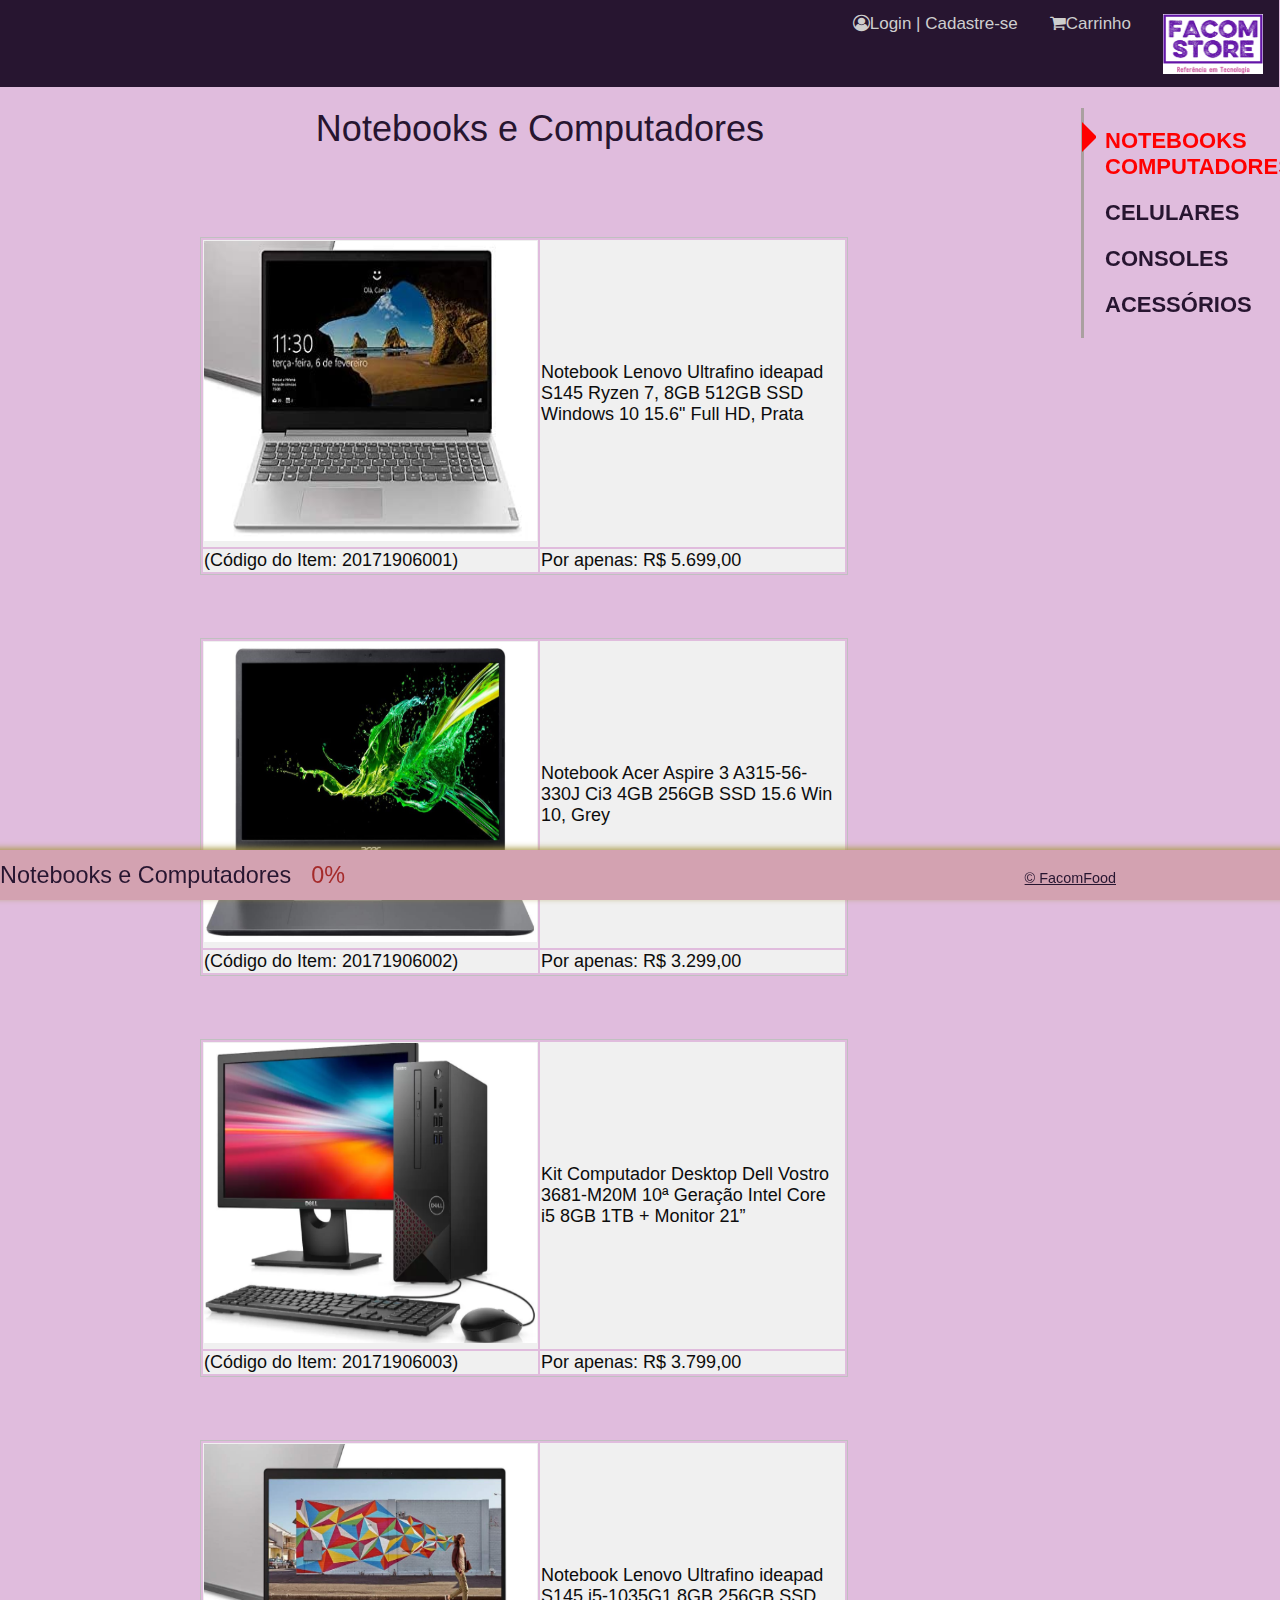
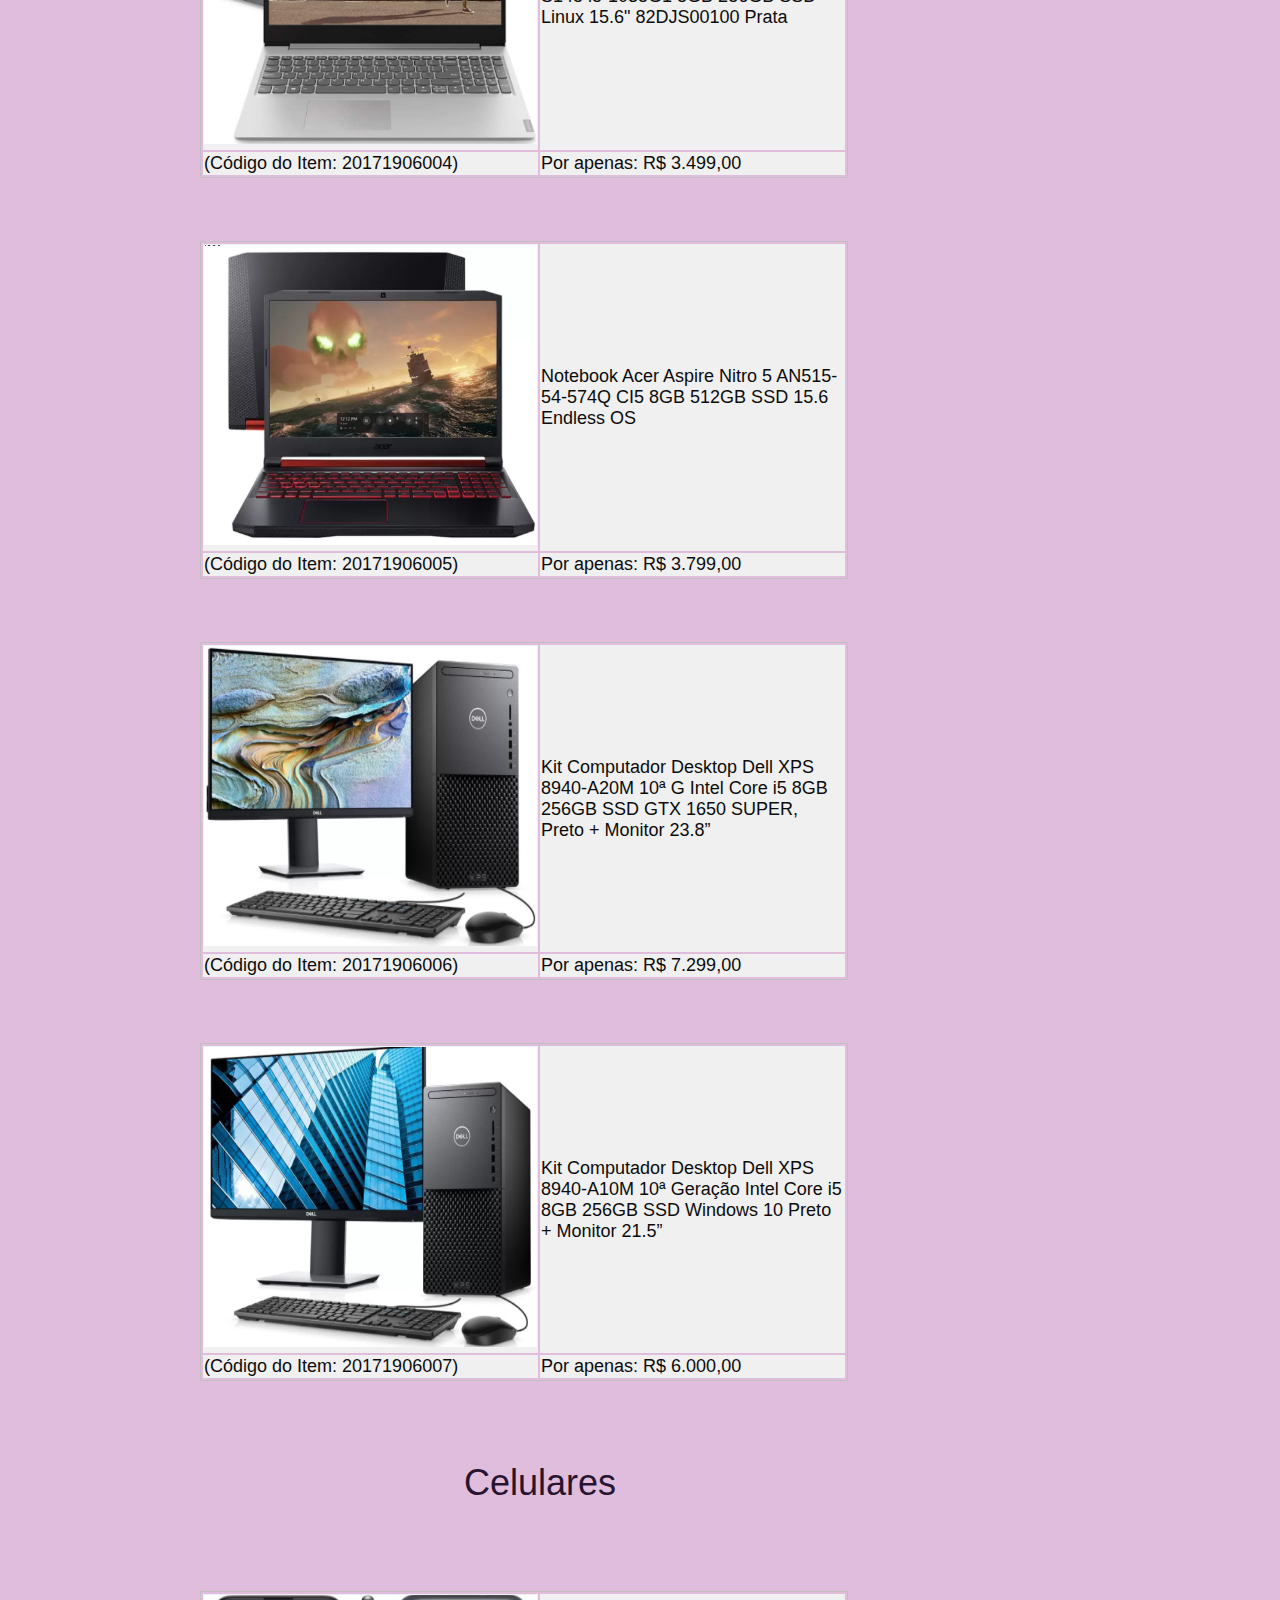
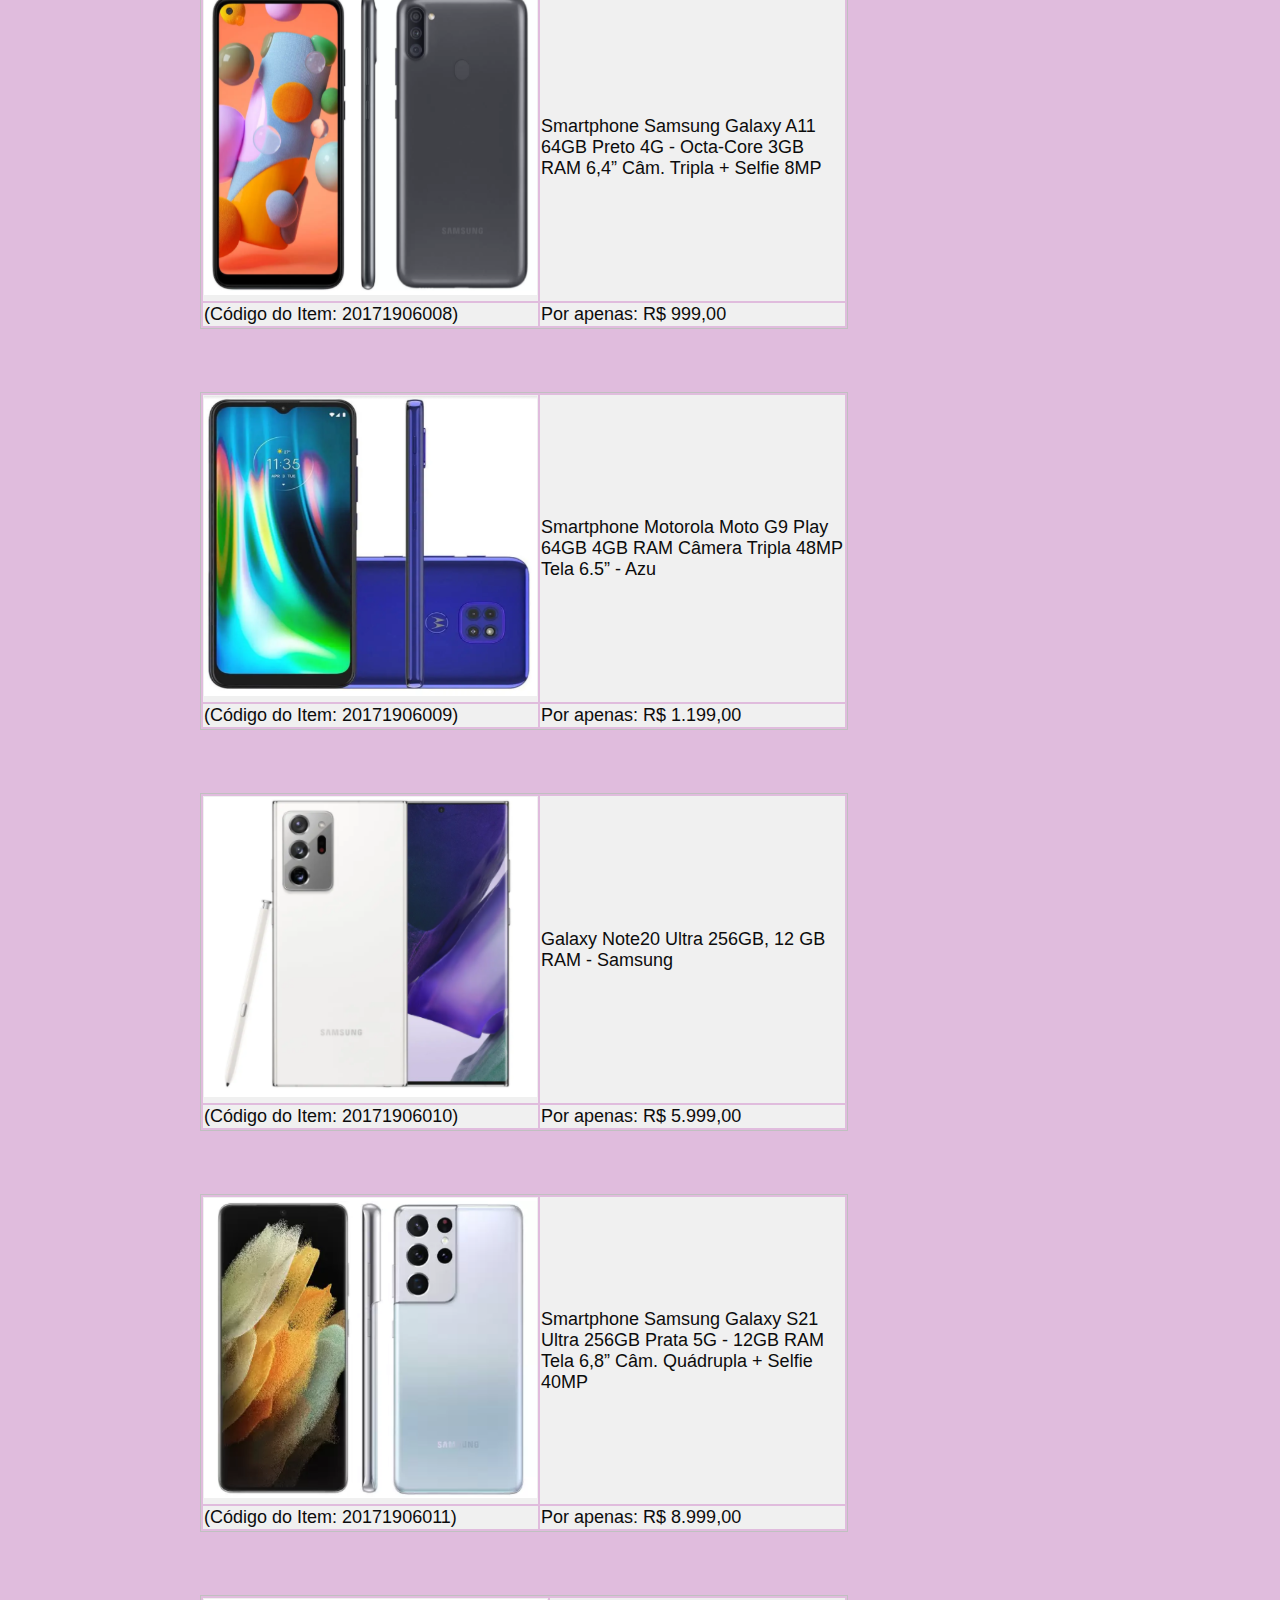
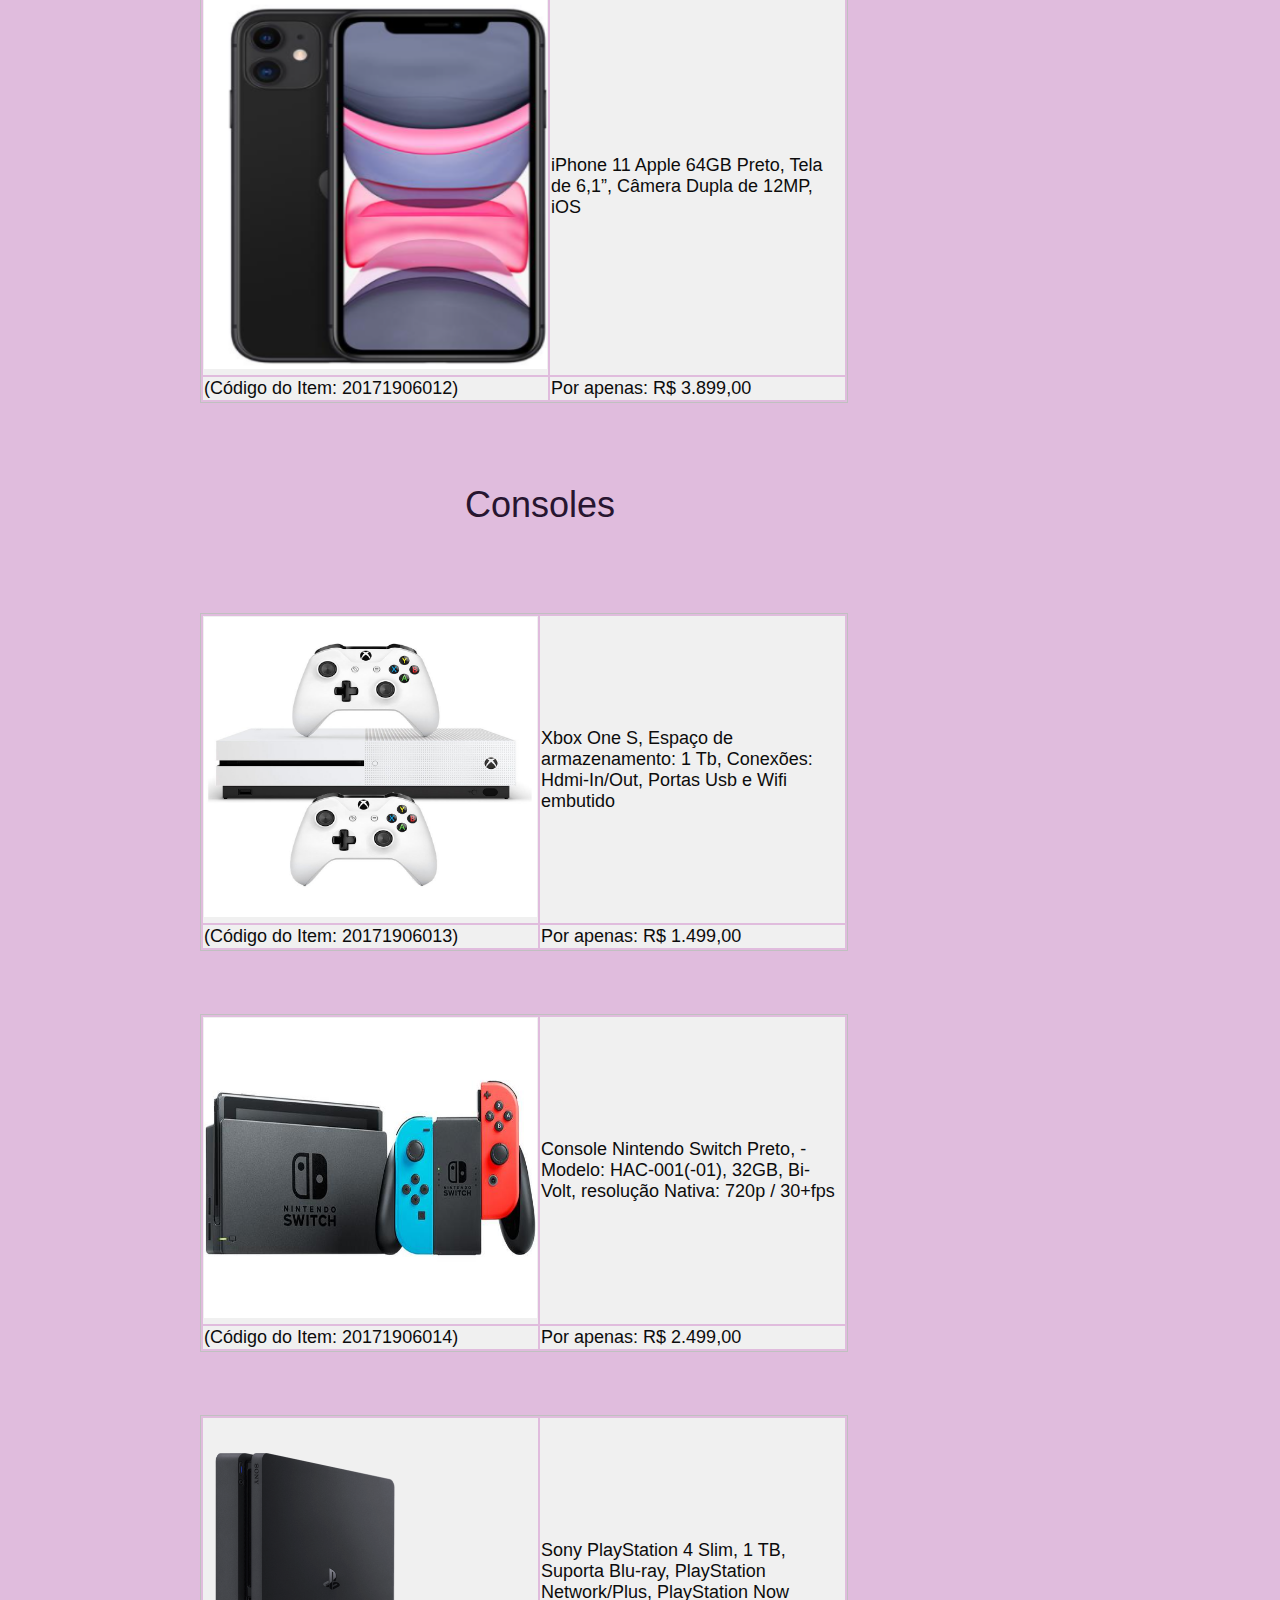
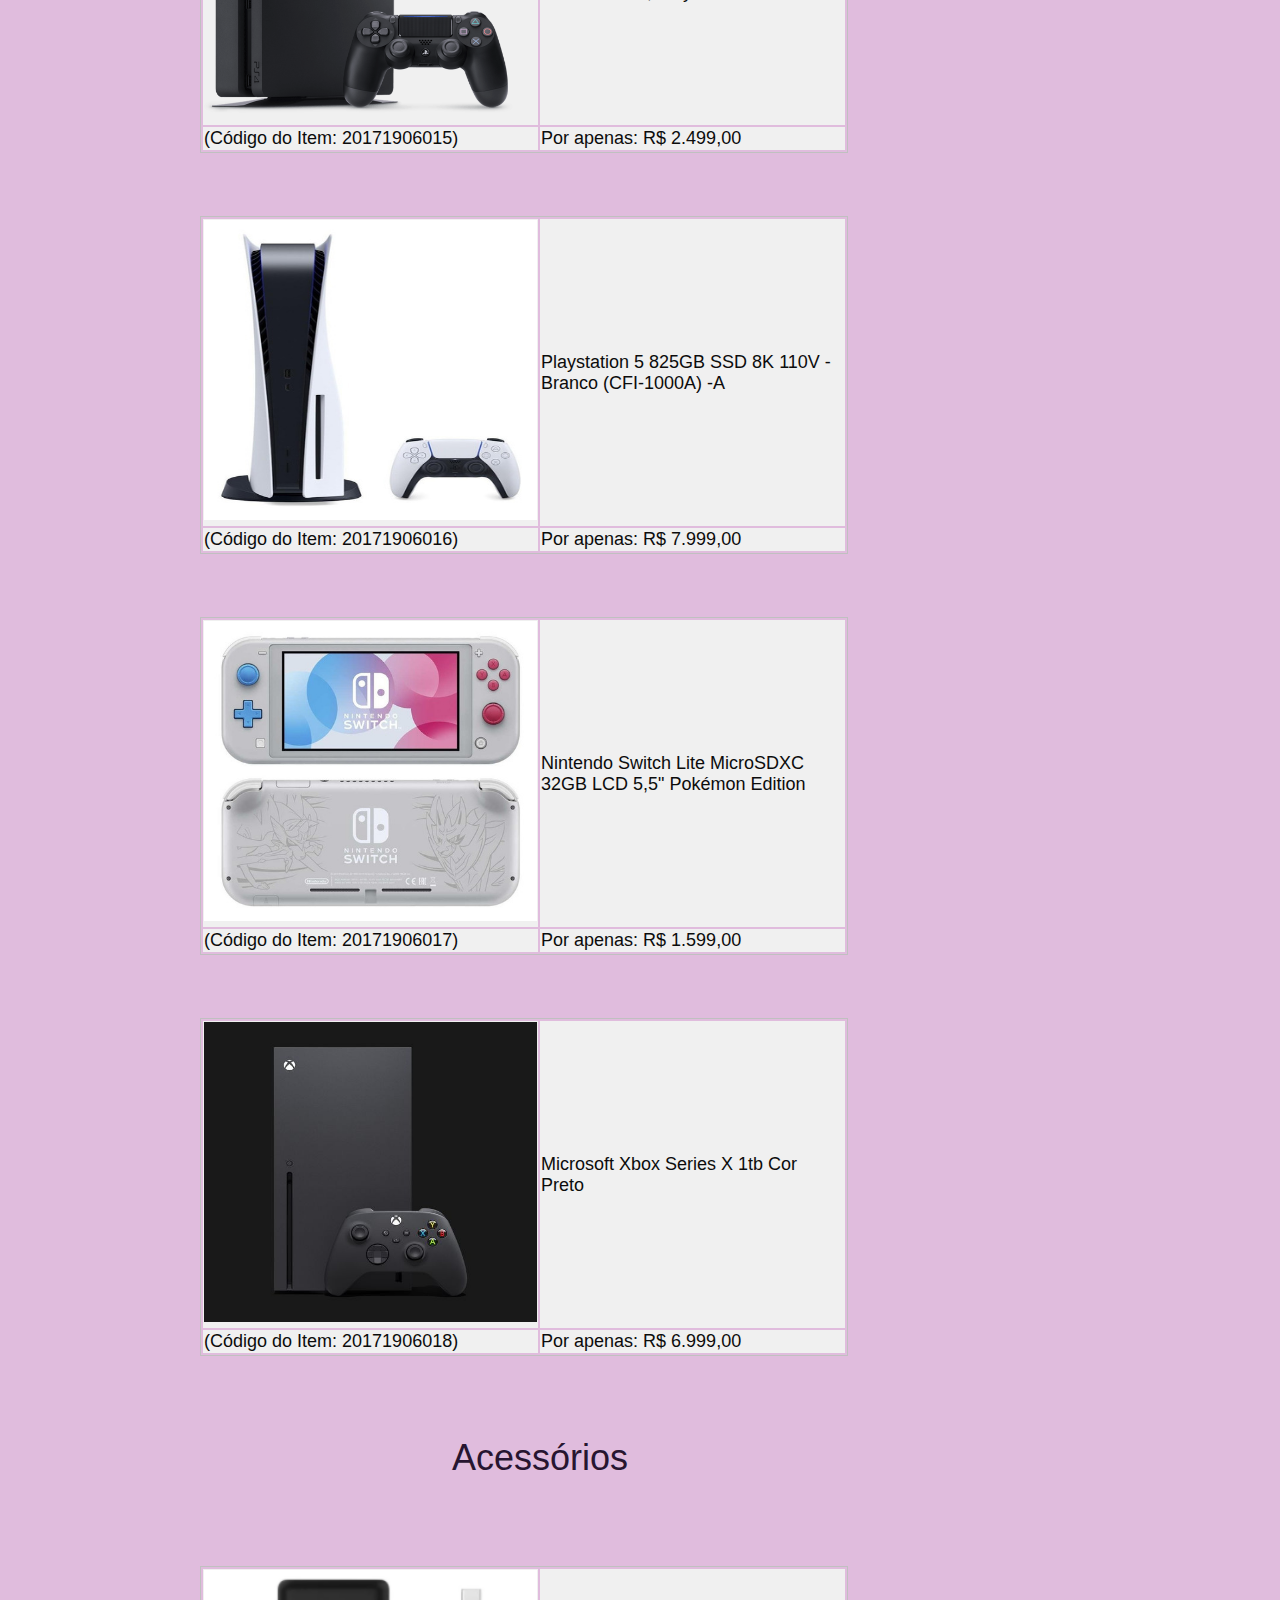
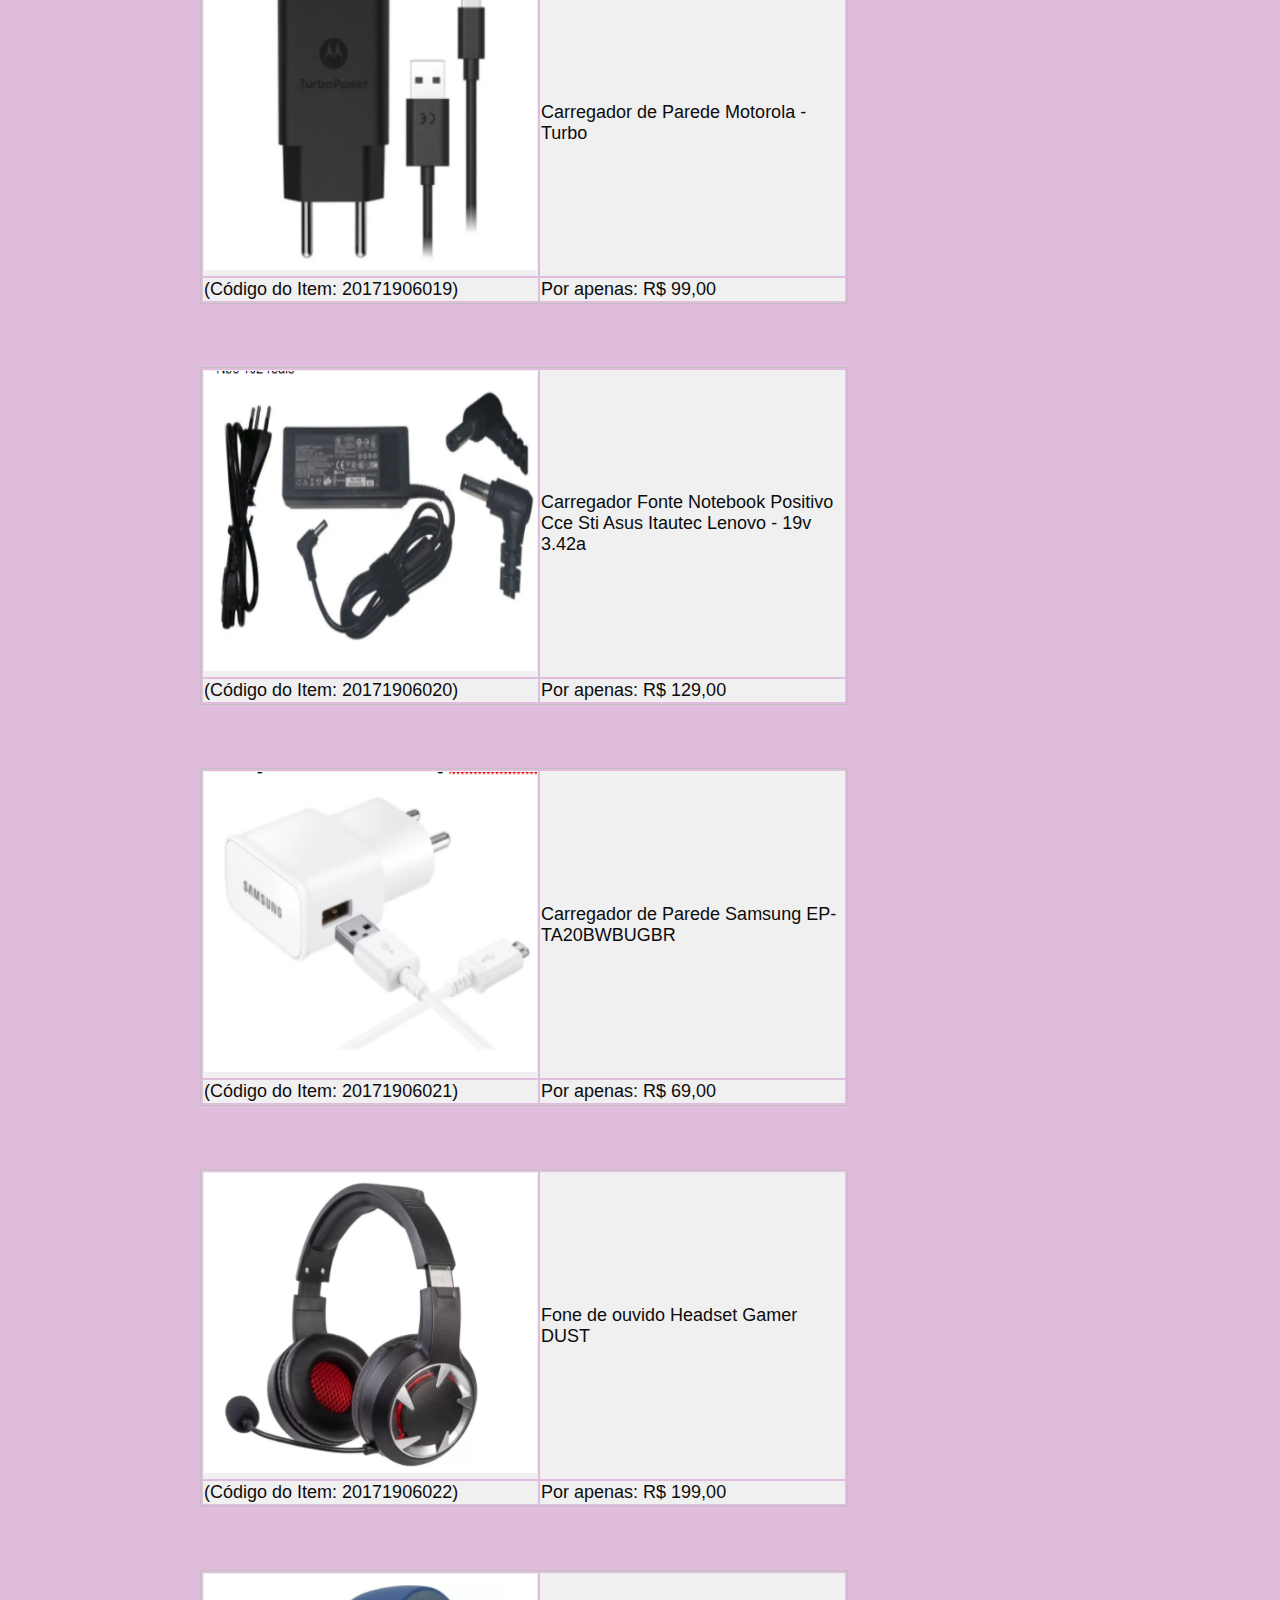
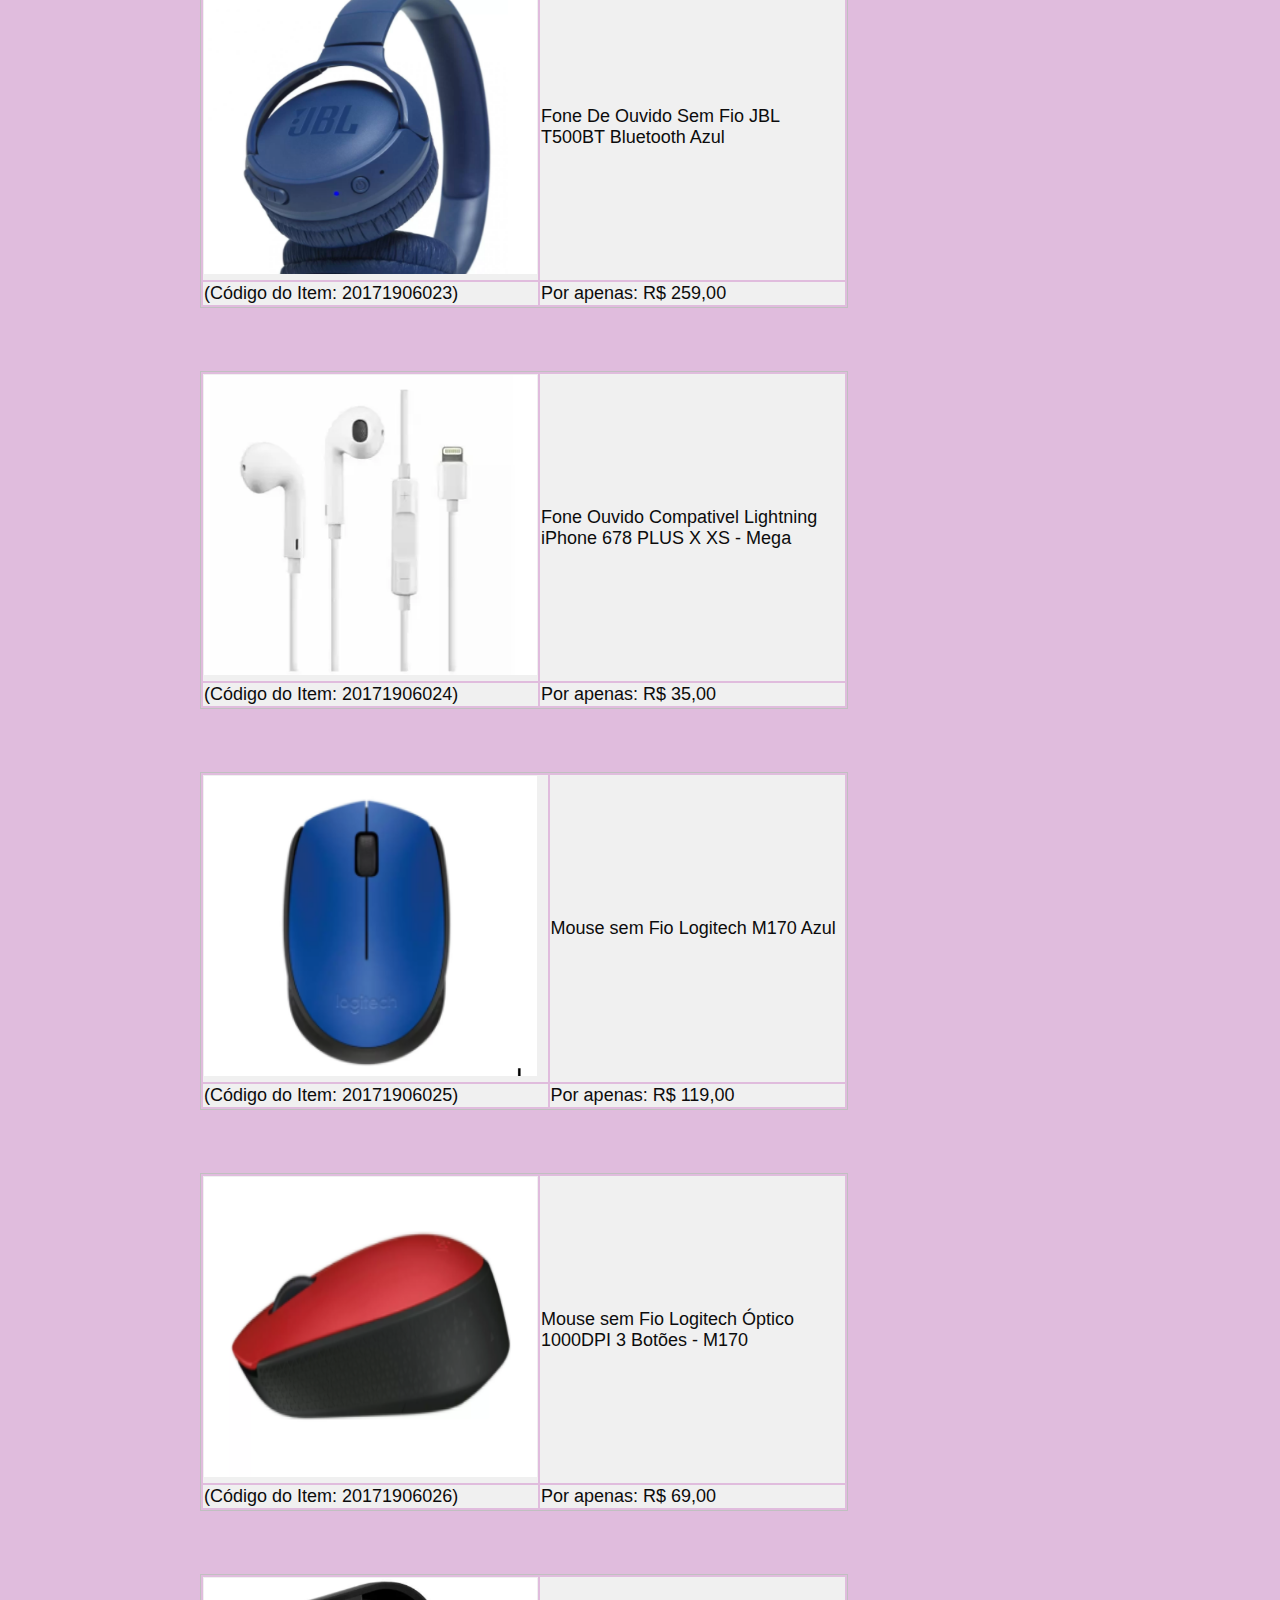
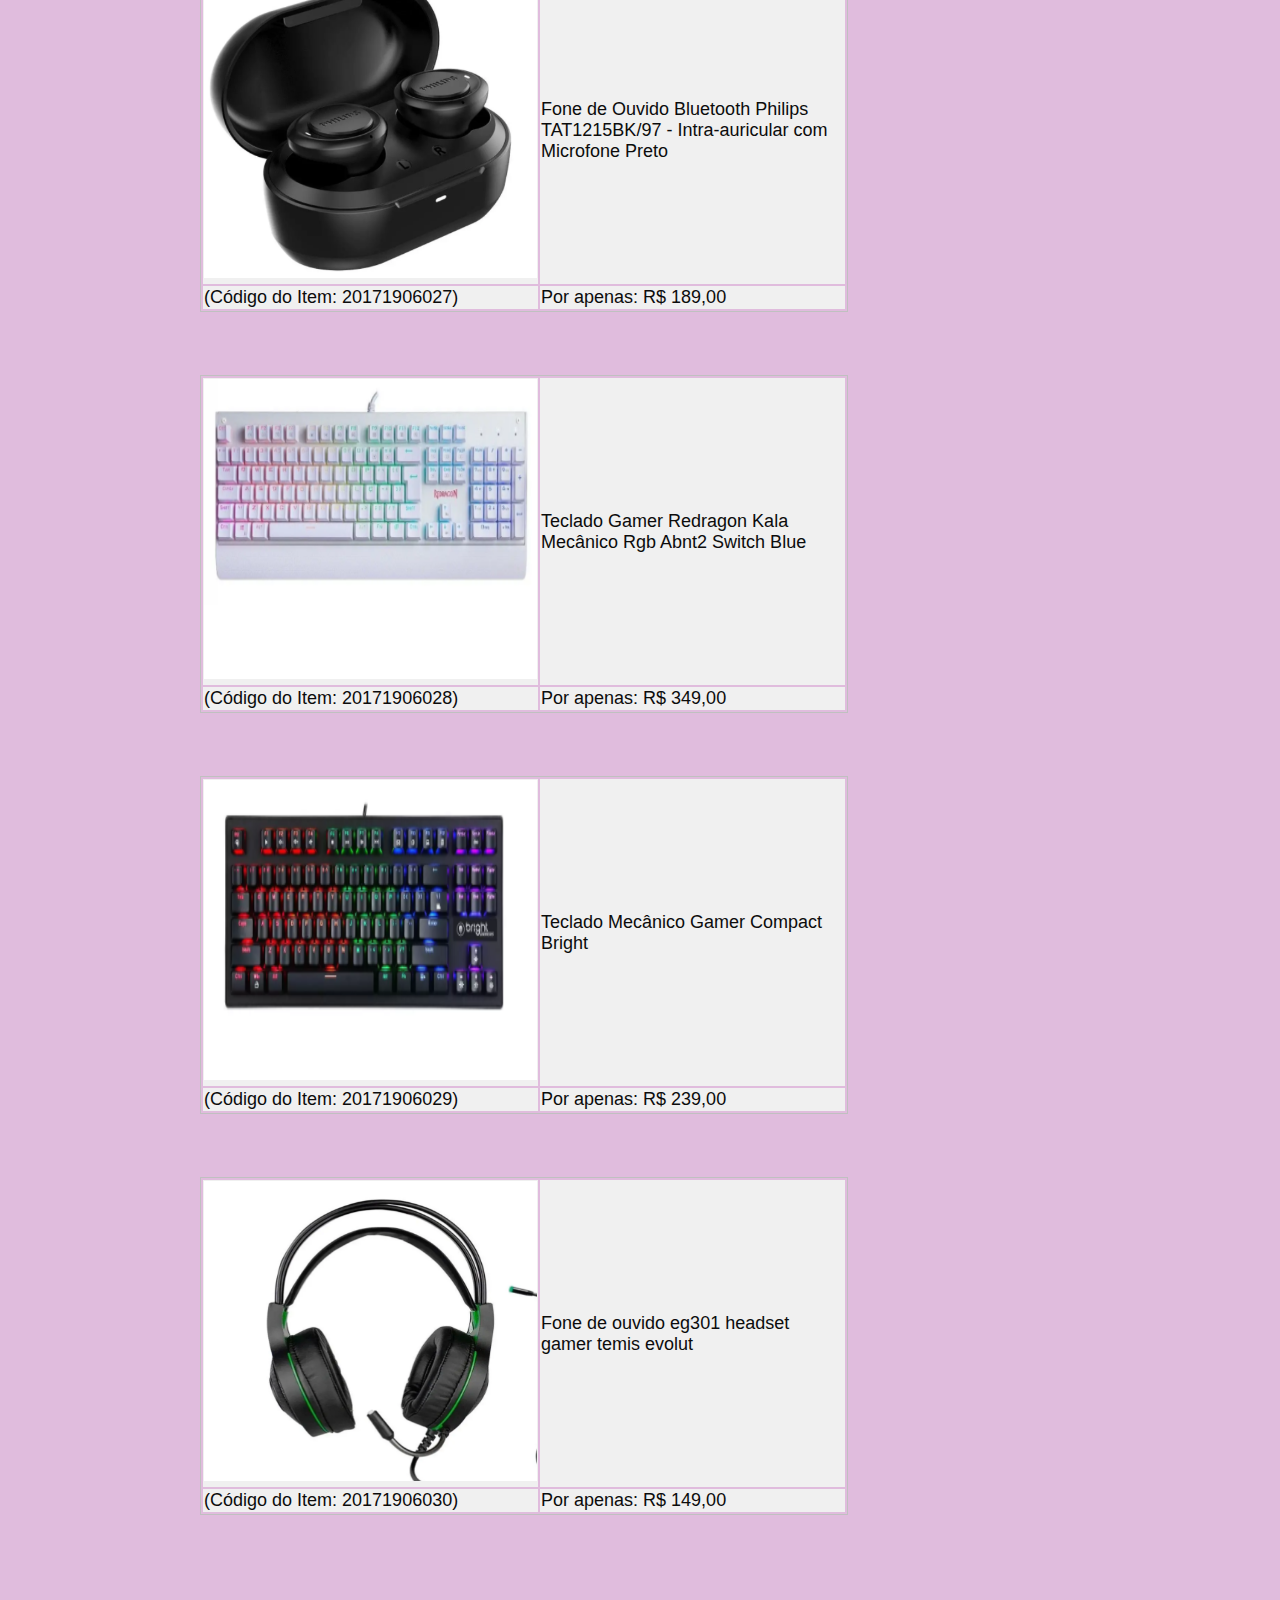
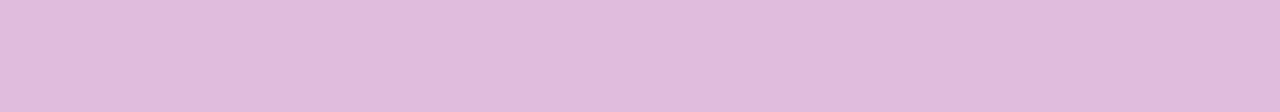
==== Eletronicos.html @ 2e21fc34 "Segundo envio v1" ====
<!DOCTYPE html>
<html>
    <head>
        <meta charset="UTF-8">
        <meta name="viewport" content="width=device-width, initial-scale=1.0">
        <meta name="description"
            content="'Scroll progress' it's a tiny freeware library on TypeScript to sinhronize page scrolling and navigation meny-bar">
        <meta name="keywords"
            content="Scroll progress, scroll, javascript, typescript, library, scrolling, livedemo, html5, web">

    
    <link href="../../Home/Inicial/index.css" rel="stylesheet" type="text/css" />
    <link rel="stylesheet" href="https://cdnjs.cloudflare.com/ajax/libs/font-awesome/4.7.0/css/font-awesome.min.css">

        <link rel="stylesheet" href="CSS/produtos.css">
        <link rel="stylesheet" href="CSS/PadrãoCSS.css">
        <title>Eletrônicos</title>
    </head>
    <body>

        <div class="topnav" id="myTopnav">
            <a href="Index.html"><img src="Icones/logo.png" alt="Facom Store logo"></a>
            <a href="#carrinho"><i class="fa fa-shopping-cart"></i>Carrinho</a>
            <a href="#login"><i class="fa fa-user-circle-o"></i> Login | Cadastre-se</a>
            <a href="javascript:void(0);" class="icon" onclick="myFunction()">
                <i class="fa fa-bars"></i>
            </a>
        </div>


        <nav class="home">
            <div id="cursor"> </div>
            <menu>
                <a href="#link1">Notebooks Computadores</a>
                <a href="#link2">Celulares</a>
                <a href="#link3">Consoles</a>
                <a href="#link4">Acessórios</a>
            </menu>
        </nav>
        <content>
           
                <h1 id="link1"><b>Notebooks e Computadores</b></h1>
                <br><br><br>
                <table>
                    <tr>
                        <td><img src="Produtos/Eletronicos/Acer Prata.png" alt="logo" width=333 height=300></td>
                        <td>Notebook Lenovo Ultrafino ideapad S145 Ryzen 7, 8GB 512GB SSD Windows 10 15.6" Full HD, Prata</td>
                    </tr>
                    <tr>
                        <td>(Código do Item: 20171906001) </td>
                        <td>Por apenas: <b>R$ 5.699,00</b></td>
                    </tr>
                </table>
                <br><br><br>
                <table>
                    <tr>
                        <td><img src="Produtos/Eletronicos/Acer3.png" alt="logo" width=333 height=300></td>
                        <td>Notebook Acer Aspire 3 A315-56-330J Ci3 4GB 256GB SSD 15.6 Win 10, Grey</td>
                    </tr>
                    <tr>
                        <td>(Código do Item: 20171906002) </td>
                        <td>Por apenas: <b>R$ 3.299,00</b></td>
                    </tr>
                </table>
                <br><br><br>
                <table>
                    <tr>
                        <td><img src="Produtos/Eletronicos/Dell Vostro.png" alt="logo" width=333 height=300></td>
                        <td>Kit Computador Desktop Dell Vostro 3681-M20M 10ª Geração Intel Core i5 8GB 1TB + Monitor 21”</td>
                    </tr>
                    <tr>
                        <td>(Código do Item: 20171906003) </td>
                        <td>Por apenas: <b>R$ 3.799,00</b></td>
                    </tr>
                </table>

                <br><br><br>
                <table>
                    <tr>
                        <td>  <img src="Produtos/Eletronicos/Lenovo s145.png" alt="logo" width=333 height=300></td>
                        <td>Notebook Lenovo Ultrafino ideapad S145 i5-1035G1 8GB 256GB SSD Linux 15.6" 82DJS00100 Prata </td>
                    </tr>
                    <tr>
                        <td>(Código do Item: 20171906004) </td>
                        <td>Por apenas: <b>R$ 3.499,00</b></td>
                    </tr>
                </table>

                <br><br><br>
                <table>
                <tr>
                    <td><img src="Produtos/Eletronicos/Notebook Acer Aspire.png" alt="logo" width=333 height=300></td>
                    <td>Notebook Acer Aspire Nitro 5 AN515-54-574Q CI5 8GB 512GB SSD 15.6 Endless OS</td>
                </tr>
                <tr>
                    <td>(Código do Item: 20171906005) </td>
                    <td>Por apenas: <b>R$ 3.799,00</b></td>
                </tr>
                </table>

                    <br><br><br>
                    <table>
                <tr>
                    <td><img src="Produtos/Eletronicos/XPS 7300.png" alt="logo" width=333 height=300></td>
                    <td>Kit Computador Desktop Dell XPS 8940-A20M 10ª G Intel Core i5 8GB 256GB SSD GTX 1650 SUPER, Preto + Monitor 23.8”</td>
                </tr>
                <tr>
                    <td>(Código do Item: 20171906006) </td>
                    <td>Por apenas: <b>R$ 7.299,00</b></td>
                </tr>
                </table>

                    <br><br><br>
                    <table>
                <tr>
                    <td><img src="Produtos/Eletronicos/XPS.png" alt="logo" width=333 height=300></td>
                    <td>Kit Computador Desktop Dell XPS 8940-A10M 10ª Geração Intel Core i5 8GB 256GB SSD Windows 10 Preto + Monitor 21.5”</td>
                </tr>
                <tr>
                    <td>(Código do Item: 20171906007) </td>
                    <td>Por apenas: <b>R$ 6.000,00</b></td>
                </tr>
                </table>
                    <br><br><br>
                    <a class="go-home" href="#home">do home</a>
                    <h1 id="link2"><b>Celulares</b></h1>
                    <br><br><br>
            <table>
                <tr>
                    <td><img src="Produtos/Eletronicos/a11.png" alt="logo" width=333 height=300></td>
                    <td>Smartphone Samsung Galaxy A11 64GB Preto 4G - Octa-Core 3GB RAM 6,4” Câm. Tripla + Selfie 8MP</td>
                </tr>
                <tr>
                    <td>(Código do Item: 20171906008) </td>
                    <td>Por apenas: <b>R$ 999,00</b></td>
                </tr>
            </table>
                    <br><br><br>
                    <table>
                <tr>
                    <td><img src="Produtos/Eletronicos/G9 play.png" alt="logo" width=333 height=300></td>
                    <td>Smartphone Motorola Moto G9 Play 64GB 4GB RAM Câmera Tripla 48MP Tela 6.5” - Azu</td>
                </tr>
                <tr>
                    <td>(Código do Item: 20171906009) </td>
                    <td>Por apenas: <b>R$ 1.199,00</b></td>
                </tr>
            </table>
                    <br><br><br>
                    
                    <table>
                <tr>
                    <td><img src="Produtos/Eletronicos/Note20.png" alt="logo" width=333 height=300></td>
                    <td>Galaxy Note20 Ultra 256GB, 12 GB RAM - Samsung</td>
                </tr>
                <tr>
                    <td>(Código do Item: 20171906010) </td>
                    <td>Por apenas: <b>R$ 5.999,00</b></td>
                </tr>
            </table>
                    <br><br><br>
                    <table>
                <tr>
                    <td><img src="Produtos/Eletronicos/s21.png" alt="logo" width=333 height=300></td>
                    <td>Smartphone Samsung Galaxy S21 Ultra 256GB Prata 5G - 12GB RAM Tela 6,8” Câm. Quádrupla + Selfie 40MP</td>
                </tr>
                <tr>
                    <td>(Código do Item: 20171906011) </td>
                    <td>Por apenas: <b>R$ 8.999,00</b></td>
                </tr>
            </table>
                    <br><br><br>
                    <table>
                <tr>
                    <td><img src="Produtos/Eletronicos/Iphone.png" alt="logo" width=343 height=370></td>
                    <td>iPhone 11 Apple 64GB Preto, Tela de 6,1”, Câmera Dupla de 12MP, iOS</td>
                </tr>
                <tr>
                    <td>(Código do Item: 20171906012) </td>
                    <td>Por apenas: <b>R$ 3.899,00</b></td>
                </tr>
            </table>
                    <br><br><br>
                    <a class="go-home" href="#home">do home</a>
                    <h1 id="link3"><b>Consoles</b></h1>
                    <br><br><br>
                    <table>
                <tr>
                    <td><img src="Produtos/Consoles/microsoft-xbox-one-s.jpg" alt="logo" width=333 height=300></td>
                    <td>Xbox One S, Espaço de armazenamento: 1 Tb, Conexões: Hdmi-In/Out, Portas Usb e Wifi embutido</td>
                </tr>
                <tr>
                    <td>(Código do Item: 20171906013) </td>
                    <td>Por apenas: <b>R$ 1.499,00</b></td>
                </tr>
            </table>
                    <br><br><br>
                    <table>
                <tr>
                    <td><img src="Produtos/Consoles/NintendoSwitch.jpg" alt="logo" width=333 height=300></td>
                    <td>Console Nintendo Switch Preto, - Modelo: HAC-001(-01), 32GB, Bi-Volt, resolução Nativa: 720p / 30+fps
                    </td>
                </tr>
                <tr>
                    <td>(Código do Item: 20171906014) </td>
                    <td>Por apenas: <b>R$ 2.499,00</b></td>
                </tr>
            </table>
                    <br><br><br>
                    <table>
                <tr>
                    <td><img src="Produtos/Consoles/ps4-slim.png" alt="logo" width=333 height=300></td>
                    <td>Sony PlayStation 4 Slim, 1 TB, Suporta Blu-ray, PlayStation Network/Plus, PlayStation Now</td>
                </tr>
                <tr>
                    <td>(Código do Item: 20171906015) </td>
                    <td>Por apenas: <b>R$ 2.499,00</b></td>
                </tr>
            </table>
                    <br><br><br>
                    <table>
                <tr>
                    <td><img src="Produtos/Consoles/ps5.jpg" alt="logo" width=333 height=300></td>
                    <td>Playstation 5 825GB SSD 8K 110V - Branco (CFI-1000A) -A</td>
                </tr>
                <tr>
                    <td>(Código do Item: 20171906016) </td>
                    <td>Por apenas: <b>R$ 7.999,00</b></td>
                </tr>
            </table>
                    <br><br><br>
                    <table>
                <tr>
                    <td><img src="Produtos/Consoles/Switch lite.jpg" alt="logo" width=333 height=300></td>
                    <td>Nintendo Switch Lite MicroSDXC 32GB LCD 5,5" Pokémon Edition</td>
                </tr>
                <tr>
                    <td>(Código do Item: 20171906017) </td>
                    <td>Por apenas: <b>R$ 1.599,00</b></td>
                </tr>
            </table>
                    <br><br><br>
                    <table>
                <tr>
                    <td><img src="Produtos/Consoles/xbox_seriesx.jpg" alt="logo" width=333 height=300></td>
                    <td>Microsoft Xbox Series X 1tb Cor Preto</td>
                </tr>
                <tr>
                    <td>(Código do Item: 20171906018) </td>
                    <td>Por apenas: <b>R$ 6.999,00</b></td>
                </tr>
            </table>
                    <br><br><br>
                    <a class="go-home" href="#home">do home</a>
                    <h1 id="link4"><b>Acessórios</b></h1>
                    <br><br><br>
                    <table>
                <tr>
                    <td><img src="Produtos/Acessorios/carregador motorola.png" alt="logo" width=333 height=300></td>
                    <td>Carregador de Parede Motorola - Turbo</td>
                </tr>
                <tr>
                    <td>(Código do Item: 20171906019) </td>
                    <td>Por apenas: <b>R$ 99,00</b></td>
                </tr>
            </table>
                    <br><br><br>
                    <table>
                <tr>
                    <td><img src="Produtos/Acessorios/carregador notebook Asus.png" alt="logo" width=333 height=300></td>
                    <td>Carregador Fonte Notebook Positivo Cce Sti Asus Itautec Lenovo - 19v 3.42a</td>
                </tr>
                <tr>
                    <td>(Código do Item: 20171906020) </td>
                    <td>Por apenas: <b>R$ 129,00</b></td>
                </tr>
            </table>
                    <br><br><br>
                    <table>
                <tr>
                    <td><img src="Produtos/Acessorios/carregador sansung.png" alt="logo" width=333 height=300></td>
                    <td>Carregador de Parede Samsung EP-TA20BWBUGBR</td>
                </tr>
                <tr>
                    <td>(Código do Item: 20171906021) </td>
                    <td>Por apenas: <b>R$ 69,00</b></td>
                </tr>
            </table>
                    <br><br><br>
                    <table>
                <tr>
                    <td><img src="Produtos/Acessorios/Headset Dust.png" alt="logo" width=333 height=300></td>
                    <td>Fone de ouvido Headset Gamer DUST</td>
                </tr>
                <tr>
                    <td>(Código do Item: 20171906022) </td>
                    <td>Por apenas: <b>R$ 199,00</b></td>
                </tr>
            </table>
                    <br><br><br>
                    <table>
                <tr>
                    <td><img src="Produtos/Acessorios/jbl.png" alt="logo" width=333 height=300></td>
                    <td>Fone De Ouvido Sem Fio JBL T500BT Bluetooth Azul</td>
                </tr>
                <tr>
                    <td>(Código do Item: 20171906023) </td>
                    <td>Por apenas: <b>R$ 259,00</b></td>
                </tr>
            </table>
                    <br><br><br>
                    <table>
                <tr>
                    <td><img src="Produtos/Acessorios/Lightning.png" alt="logo" width=333 height=300></td>
                    <td>Fone Ouvido Compativel Lightning iPhone 678 PLUS X XS - Mega</td>
                </tr>
                <tr>
                    <td>(Código do Item: 20171906024) </td>
                    <td>Por apenas: <b>R$ 35,00</b></td>
                </tr>
            </table>
                    <br><br><br>
                    <table>
                <tr>
                    <td><img src="Produtos/Acessorios/mouse120.png" alt="logo" width=333 height=300></td>
                    <td>Mouse sem Fio Logitech M170 Azul</td>
                </tr>
                <tr>
                    <td>(Código do Item: 20171906025) </td>
                    <td>Por apenas: <b>R$ 119,00</b></td>
                </tr>
            </table>
                    <br><br><br>
                    <table>
                <tr>
                    <td><img src="Produtos/Acessorios/mouse70.png" alt="logo" width=333 height=300></td>
                    <td>Mouse sem Fio Logitech Óptico 1000DPI 3 Botões - M170</td>
                </tr>
                <tr>
                    <td>(Código do Item: 20171906026) </td>
                    <td>Por apenas: <b>R$ 69,00</b></td>
                </tr>
            </table>
                    <br><br><br>
                    <table>
                <tr>
                    <td><img src="Produtos/Acessorios/phillips.png" alt="logo" width=333 height=300></td>
                    <td>Fone de Ouvido Bluetooth Philips TAT1215BK/97 - Intra-auricular com Microfone Preto</td>
                </tr>
                <tr>
                    <td>(Código do Item: 20171906027) </td>
                    <td>Por apenas: <b>R$ 189,00</b></td>
                </tr>
            </table>
                    <br><br><br>
                    <table>
                <tr>
                    <td><img src="Produtos/Acessorios/tecladoBranco.png" alt="logo" width=333 height=300></td>
                    <td>Teclado Gamer Redragon Kala Mecânico Rgb Abnt2 Switch Blue</td>
                </tr>
                <tr>
                    <td>(Código do Item: 20171906028) </td>
                    <td>Por apenas: <b>R$ 349,00</b></td>
                </tr>
            </table>
                    <br><br><br>
                    <table>
                <tr>
                    <td><img src="Produtos/Acessorios/tecladopreto.png" alt="logo" width=333 height=300></td>
                    <td>Teclado Mecânico Gamer Compact Bright</td>
                </tr>
                <tr>
                    <td>(Código do Item: 20171906029) </td>
                    <td>Por apenas: <b>R$ 239,00</b></td>
                </tr>
            </table>
                    <br><br><br>
                    <table>
                <tr>
                    <td><img src="Produtos/Acessorios/Temis evolut.png" alt="logo" width=333 height=300></td>
                    <td>Fone de ouvido eg301 headset gamer temis evolut</td>
                </tr>
                <tr>
                    <td>(Código do Item: 20171906030) </td>
                    <td>Por apenas: <b>R$ 149,00</b></td>
                </tr>
            </table>
                    <br><br><br>
                    <a class="go-home" href="#home">do home</a>
                    <br><br><br><br>
            </div>
        </content>
        <footer>
        <status><span id="current-paragraph-name"></span><span id="current-paragraph-percent"></span></status>
        <a href="SobreNos.html"><span class="copyright">&copy; FacomFood</span>
        </footer>
        <script src="JS/scroll-progress.min.js"></script>
        <script src="JS/app.js"></script>
        <script src="JS/Index.js"></script>
    </body>
</html>
---- CSS/produtos.css ----
#link1, #link2, #link3, #link4{
	text-align: center;
}

@media screen and (max-width: 480px){
	.caixa, .principal,.conteudo-beneficios,.mapa-conteudo,.politica {
		width: auto;
	}
	h1{
		text-align: center;
	}
	.cx{
        position: static;
        
	}
	.lista-beneficios,.imagembeneficios{
		width: 100%;
	}
}

#l{
	margin-left: 290px;
	margin-top: -280px;
}

.copyright {
    color: #271530;
    font-size: 13px;
    margin: 20px;
}
nav li{
	display: inline;
	margin: 0 0 0 15px;
	font-family: sans-serif;
	font-weight: lighter;
}

nav a {
	text-transform: uppercase;  
	color: #993399;
	font-weight: bold;
	font-size: 22px;
	text-decoration: none;  
}

nav a:hover{
	color: #C78C19;
	text-decoration: underline;
}
.contato-esquerdo{
	padding-left: 300px;
}

body {
	margin: 0px;
	margin-left: -50px;
    padding: 0px
    
}

content {
	-ms-grid-row: 2;
	-ms-grid-column: 1;
	grid-area: content;
}

footer {
	-ms-grid-row: 3;
	-ms-grid-column: 1;
	-ms-grid-column-span: 2;
	grid-area: footer;
	position: fixed;
	bottom: 0px;
	height: 50px;
	width: 100%
}

header {
	display: -webkit-box;
	display: -ms-flexbox;
	display: flex;
	-webkit-box-pack: justify;
	-ms-flex-pack: justify;
	justify-content: space-between;
	overflow: auto;
	opacity: 1;
	background-color: #993399;
	align-items:center;
-webkit-box-pack:justify;
-ms-flex-pack:justify;
	
}
.caixa{
	position: relative;
	width: 970px;
	margin: 0 auto;
}
.caixa img {
    height: 100px;
  }

.logo {
	display: -webkit-box;
	display: -ms-flexbox;
	display: flex;
	font-size: 3em;
	font-weight: 400;
	margin-top: -10px;
	margin-left: var(--content-padding-left);
	-webkit-box-orient: vertical;
	-webkit-box-direction: normal;
	-ms-flex-direction: column;
	flex-direction: column
}

.logo .logo-text {
	display: -webkit-box;
	display: -ms-flexbox;
	display: flex;
	font-size: 0.35em;
	font-weight: 300;
	-webkit-box-orient: horizontal;
	-webkit-box-direction: normal;
	-ms-flex-direction: row;
	flex-direction: row
}

.logo .version {
	margin: 0px;
	padding: 0px;
	-ms-flex-item-align: start;
	align-self: flex-start;
	padding-left: 6px;
	padding-right: 6px;
	padding-top: 2px;
	padding-bottom: 2px;
	margin-top: -8px;
	margin-left: 5px;
	font-size: 0.55em;
	font-weight: 400;
	color: #000000;
	border-radius: 10px;
	background-color: #504e4e
}

.contacts {
	display: -webkit-box;
	display: -ms-flexbox;
	display: flex;
	-webkit-box-flex: 0;
	-ms-flex-positive: 0;
	flex-grow: 0;
	-webkit-box-pack: justify;
	-ms-flex-pack: justify;
	justify-content: space-between;
	padding-right: 22px
}

.contacts a {
	margin: 0px;
	padding: 0px;
	text-decoration: none;
	color: #271530 !important;
	opacity: 1
}

.contacts alt-text {
	font-size: 0
}

.contacts i {
	font-size: 2.5em;
	margin-right: 30px;
	color: #504e4e
}

footer {
	background-color: #d3a2b1;
	display: -webkit-box;
	display: -ms-flexbox;
	display: flex;
	-webkit-box-shadow: 0 -2px 6px 0 rgba(170, 155, 71, 0.925);
	box-shadow: 0 -2px 6px 0 rgba(170, 155, 71, 0.925);
	-webkit-box-pack: justify;
	-ms-flex-pack: justify;
    height: 50px;
    width: 1366px;

}
footer .copyright {
	display: -webkit-box;
	display: -ms-flexbox;
	display: flex;
	-webkit-box-align: center;
	-ms-flex-align: center;
	align-items: center;
	-webkit-box-pack: end;
	-ms-flex-pack: end;
	justify-content: flex-end;
	font-size: 0.8em;
	font-weight: 400;
	width: calc(var(--meny-width));
	white-space: nowrap;
	margin-right: calc(var(--meny-width) + var(--content-padding-right))
}

@media screen and (max-width: 1024px) {
	footer .copyright {
		font-size: 0.6em
	}
}

@media screen and (max-width: 600px) {
	footer .copyright {
		font-size: 0.6em;
		margin-right: 20px
	}
}

status {
	display: -webkit-box;
	display: -ms-flexbox;
	display: flex;
	-ms-flex-item-align: center;
	align-self: center;
	padding-left: var(--content-padding-left);
	width: calc(100% - calc(var(--meny-width) + 30px));
	font-size: 1.3em;
	font-weight: 400
}

@media (max-width: 1024px) {
	status {
		font-size: 1em;
		font-weight: 300
	}
}

status #current-paragraph-percent {
	padding-left: 20px;
	color: brown;
}

status #current-paragraph-name {
	display: inline-block;
	text-overflow: ellipsis;
	overflow: hidden;
	white-space: nowrap;
	color:#271530;
}

menu {
	margin: 0px;
	padding: 0px;
	display: -webkit-box;
	display: -ms-flexbox;
	display: flex;
	-webkit-box-orient: vertical;
	-webkit-box-direction: normal;
	-ms-flex-direction: column;
	flex-direction: column;
	margin-left: 10px
}

menu a {
	text-decoration: none;
	color: #271530 !important;
	opacity: 1;
	padding-top: var(--meny-item-interval)
}

menu a:last-of-type {
	padding-bottom: var(--meny-item-interval)
}

#cursor {
	background-position: center center;
	height: 2px;
	position: absolute;
	margin-top: calc(var(--meny-item-interval) - 2em);
	left: -2px;
	border-top: 0.8em solid transparent;
	border-bottom: 0.8em solid transparent;
	border-left: 0.8em solid red
}

.active-meny-item {
	color: red !important
}

:root {
	--content-padding-left: 50px;
	--content-padding-right: 50px;
	--meny-width: 150px;
	--meny-item-interval: 20px;
	--header-height: 90px
}


@media screen and (max-width: 1024px) {
	body {
		font-size: 0.9em;
		--content-padding-left: 20px;
		--content-padding-right: 40px;
		--meny-width: 120px;
		--header-height: 70px;
		--meny-item-interval: 20px
	}
}

@media screen and (max-width: 800px) {
	body {
		font-size: 0.8em;
		--content-padding-left: 10px;
		--content-padding-right: 25px;
		--meny-width: 100px;
		--header-height: 60px;
		--meny-item-interval: 20px
	}
}

@media screen and (max-width: 600px) {
	body {
		font-size: 0.7em;
		--content-padding-left: 10px;
		--content-padding-right: 20px;
		--meny-width: 90px;
		--header-height: 60px;
		--meny-item-interval: 20px
	}
}

content {
	padding-left: var(--content-padding-left);
	padding-right: var(--content-padding-right)
}

content h1 {
	padding-top: calc(var(--header-height) + 0.5em);
	margin-top: calc(var(--header-height) * -1);
	background-clip: padding-box;
	font-weight: 300
}

content .go-home {
	margin: 0px;
	padding: 0px;
	display: none
}
table {
	border: 1px #c0c0c0 solid;
	width: 60%;
	margin-left: 200px;
  }
  table th {
	background-color: #00f;
	color: #fff;
  }
  table td {
	background-color: #f0f0f0;
	color: #0c0c0c;
  }
---- CSS/PadrãoCSS.css ----
body {
	
	display: -ms-grid;
	display: grid;
	-ms-grid-rows: var(--header-height) 1fr 50px;
	grid-template-rows: var(--header-height) 1fr 50px;
	-ms-grid-columns: 1fr var(--meny-width);
	grid-template-columns: 1fr var(--meny-width);
	grid-template-areas: "header header" "content nav" "footer footer"
    
}
    header{
        background-color:#271530;
        height: 107px;
        width: 1360px;
		position:sticky;
		display: block;
		position: sticky;
		font-family: sans-serif;
    }
    .txt{
        width: 1000px;
        position: relative;
		right: 10px;
		top: -50px;
        height: 200px;
		margin-left: 101px;
		margin-right: 10px;
		margin-top: 130px;
		color: rgb(0, 0, 0);
    }


.home{
	position: fixed;
	top: var(--header-height);
	right: 0px;
    grid-area: nav;
    margin-top: 1em;
	margin-right: 35px;
	padding-left: 0.6em;
	width: var(--meny-width);
	border-width: 0px;
	border-left: #aaa0a0;
	border-style: solid;
	font-weight: 400
}
body{
	background-color: #e0bcdd;
}
a, p, h1, h2, h3, h4, h5{
	color: #271530;
}

body {
	font-family: sans-serif;
	font-size: large;
	font-weight: 300
}

p {
	text-align: justify
}


.topnav {
    overflow: hidden;
    background-color: #271530;
	margin-right: -149px;
	font-family: 'Franklin Gothic Medium', 'Arial Narrow', Arial, sans-serif;
	height: 87px;
}

.topnav a {
    float: right;
    display: flex;
    color: #cecece;
    text-align: center;
    padding: 14px 16px;
    text-decoration: none;
    font-size: 17px;
}

.topnav a img{
    background-color: #bc6ff1;
    color: rgb(250, 236, 236);
    width: 100px;
    height: 60px;
}

.topnav a:hover {
    background-color: #bc6ff1;
    color: rgb(250, 236, 236);
}

.topnav a.active {
    background-color: #04AA6D;
    color: white;
}

.topnav .icon {
    display: none;
}

header {
    text-align: center;
    flex-direction: column;
    display: flex;
    align-items: center;
    position: relative;
}
#Smarca{
margin-top: 200px;
margin-left: -1040px;
}
#texto{
	margin-top: 190px;
	margin-left: 140px;
	font-size: 17px;
}
#ImgSobrenos{
	margin-left: -530px;
}
hr{
	width: 33%;
	height: 0px;
	border-bottom: 3px solid #00008b;
	margin-top: -370px;
	margin-left: 139px;
}

#Sfale{
	margin-top: 200px;
	margin-left: -1040px;
	}
#texto{
		margin-top: 190px;
		margin-left: 140px;
		font-size: 17px;
	}
#ImgFale{
		margin-left: -530px;
	}
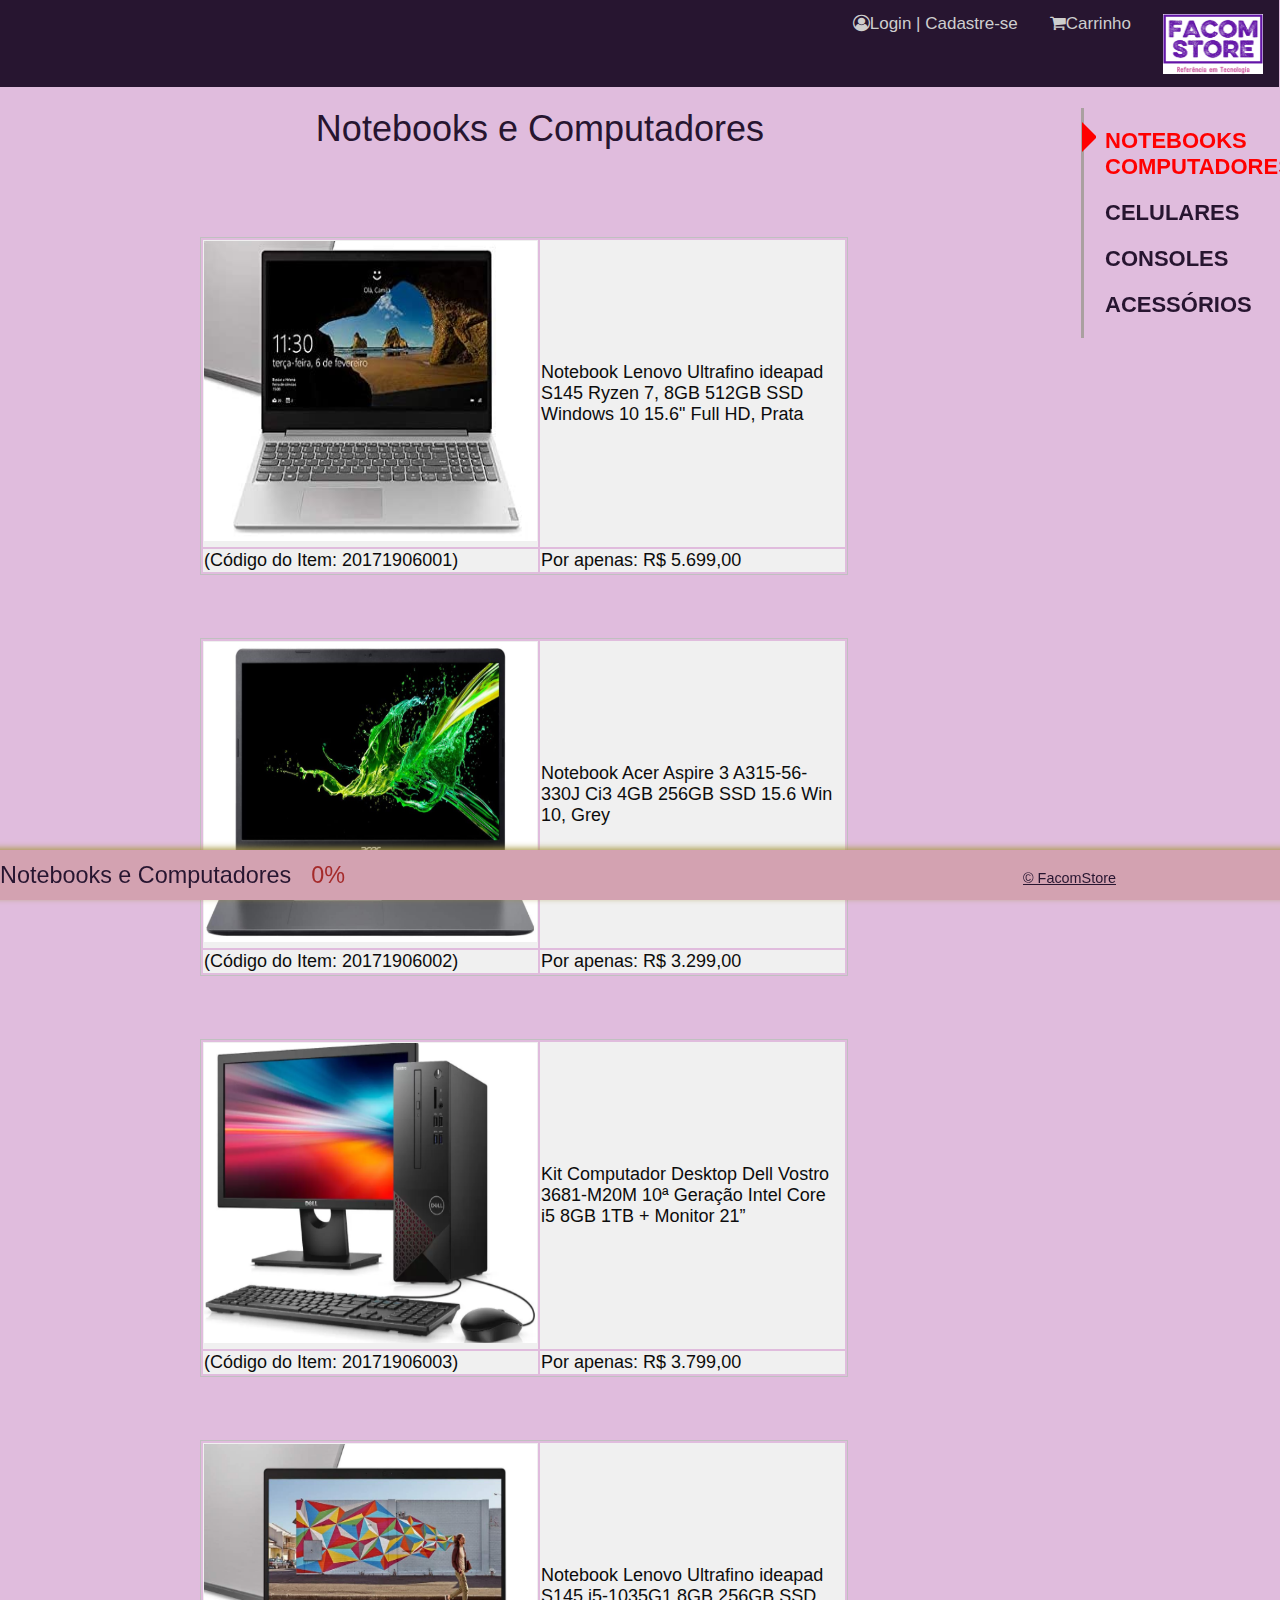
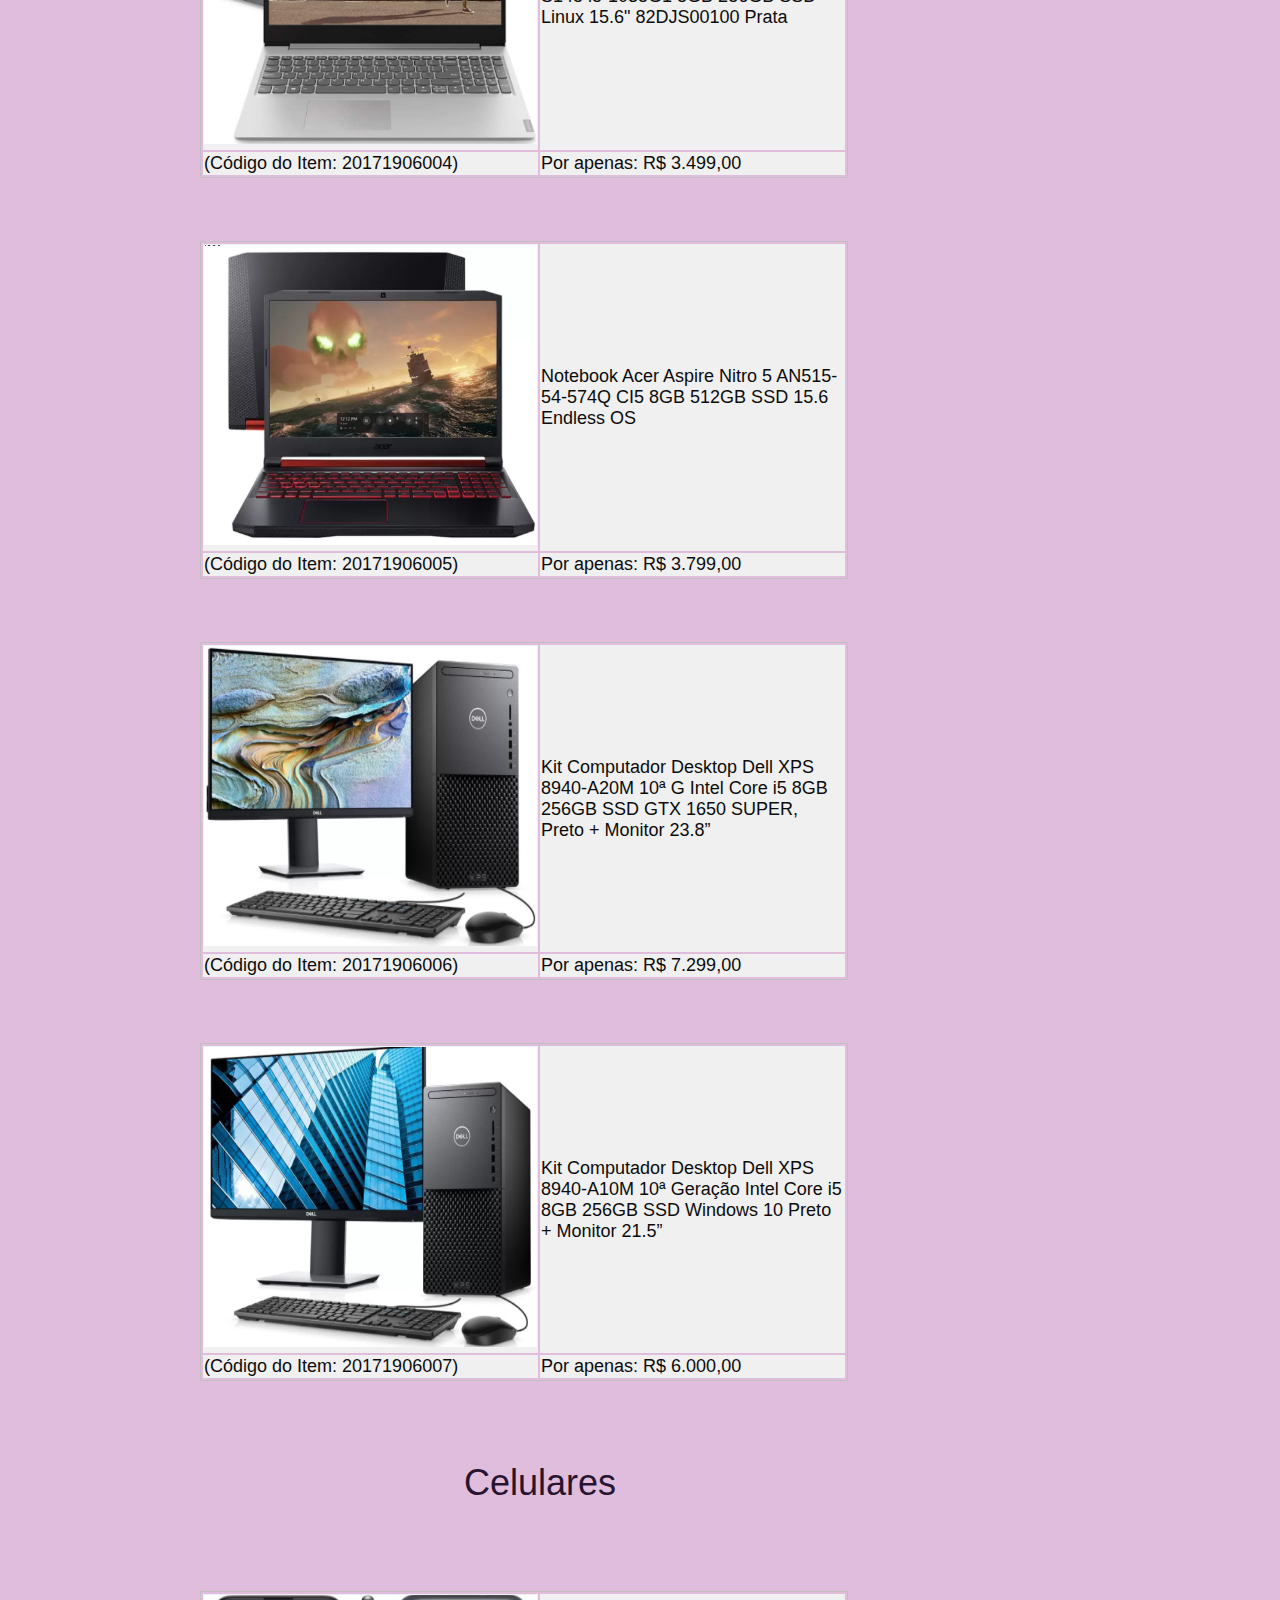
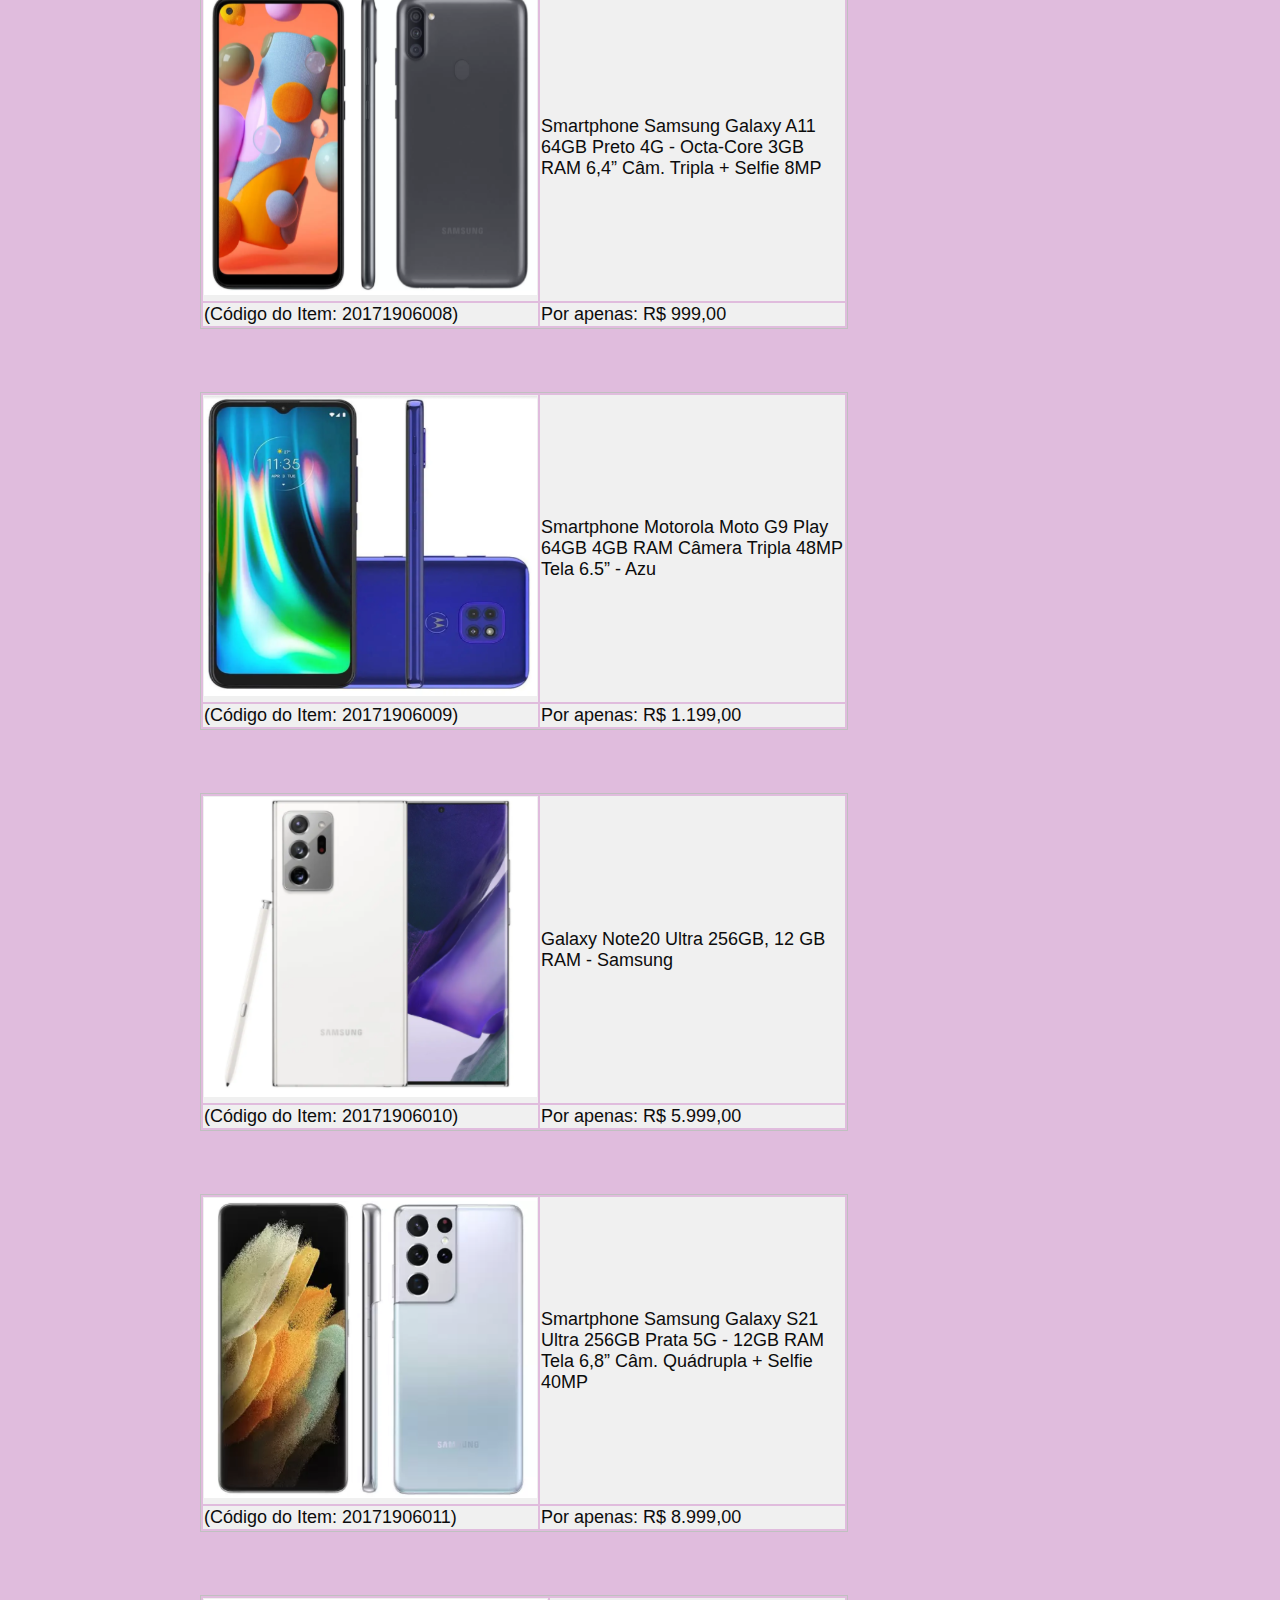
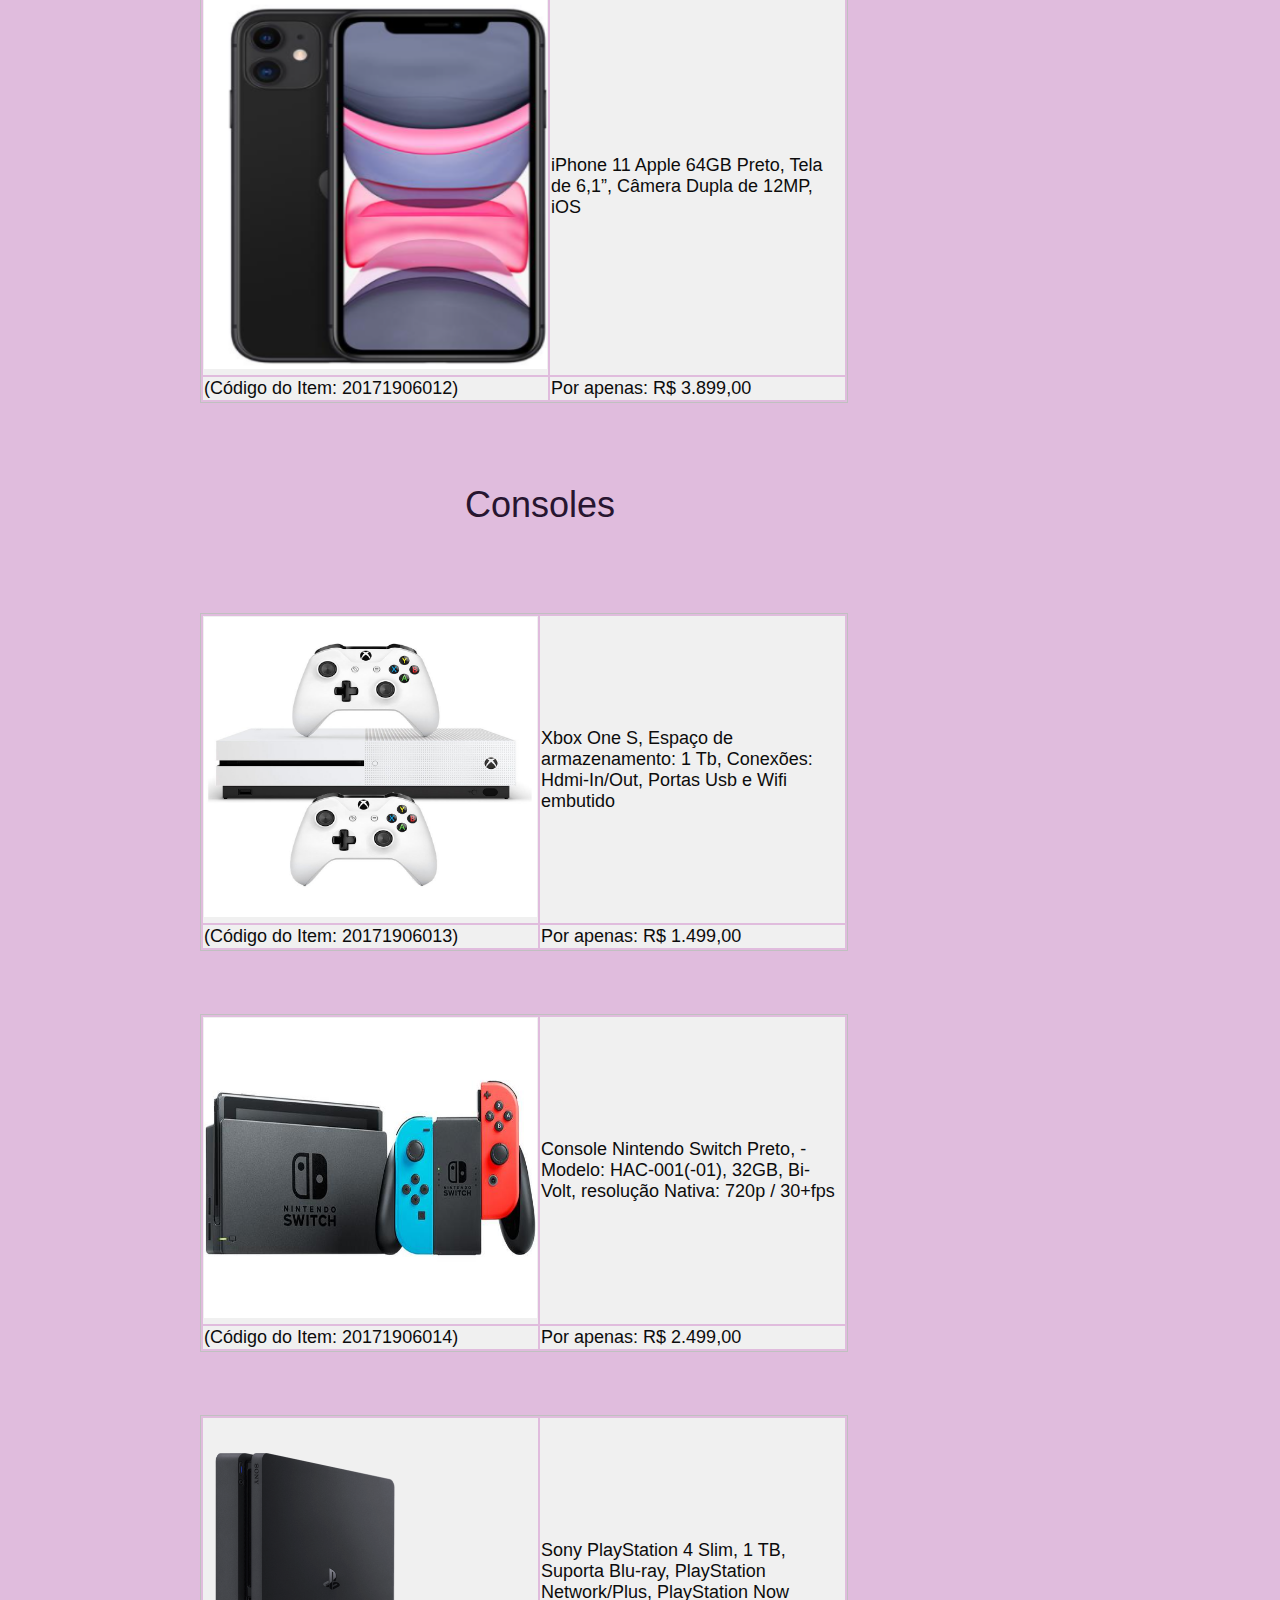
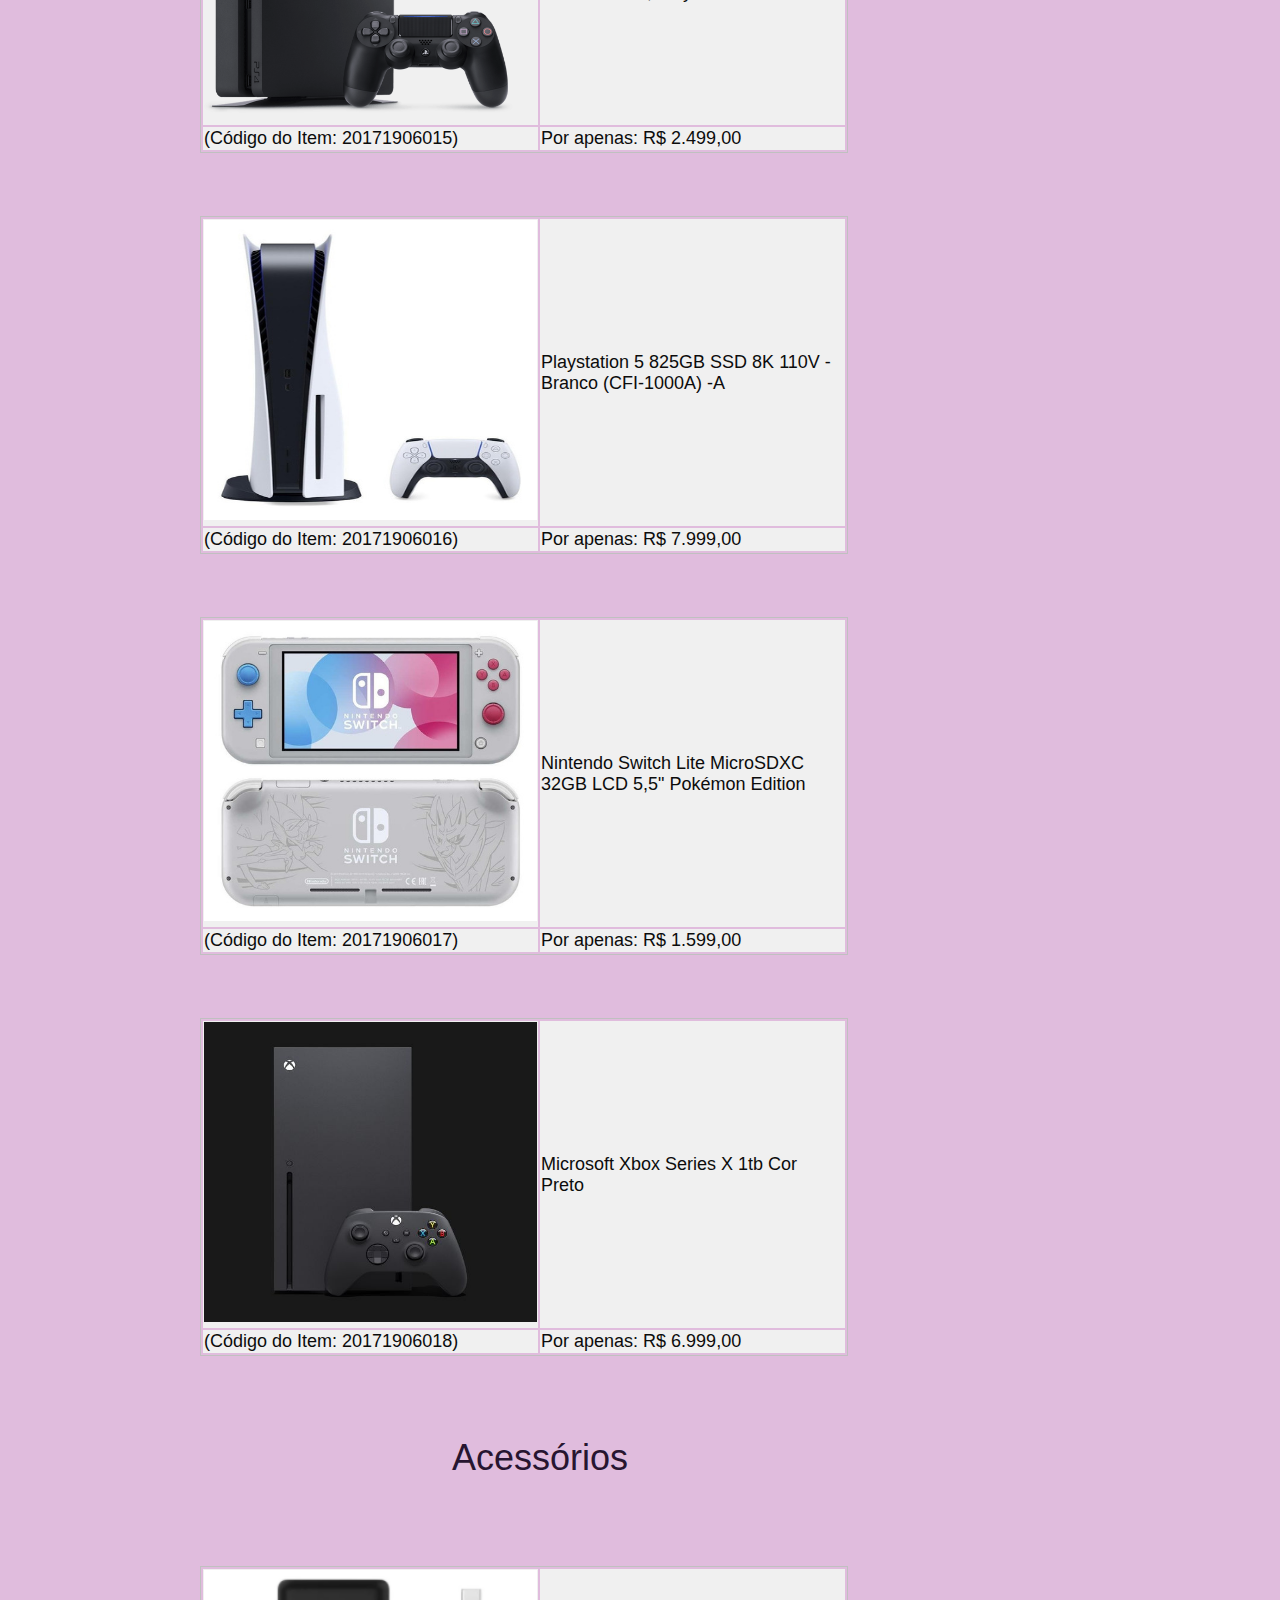
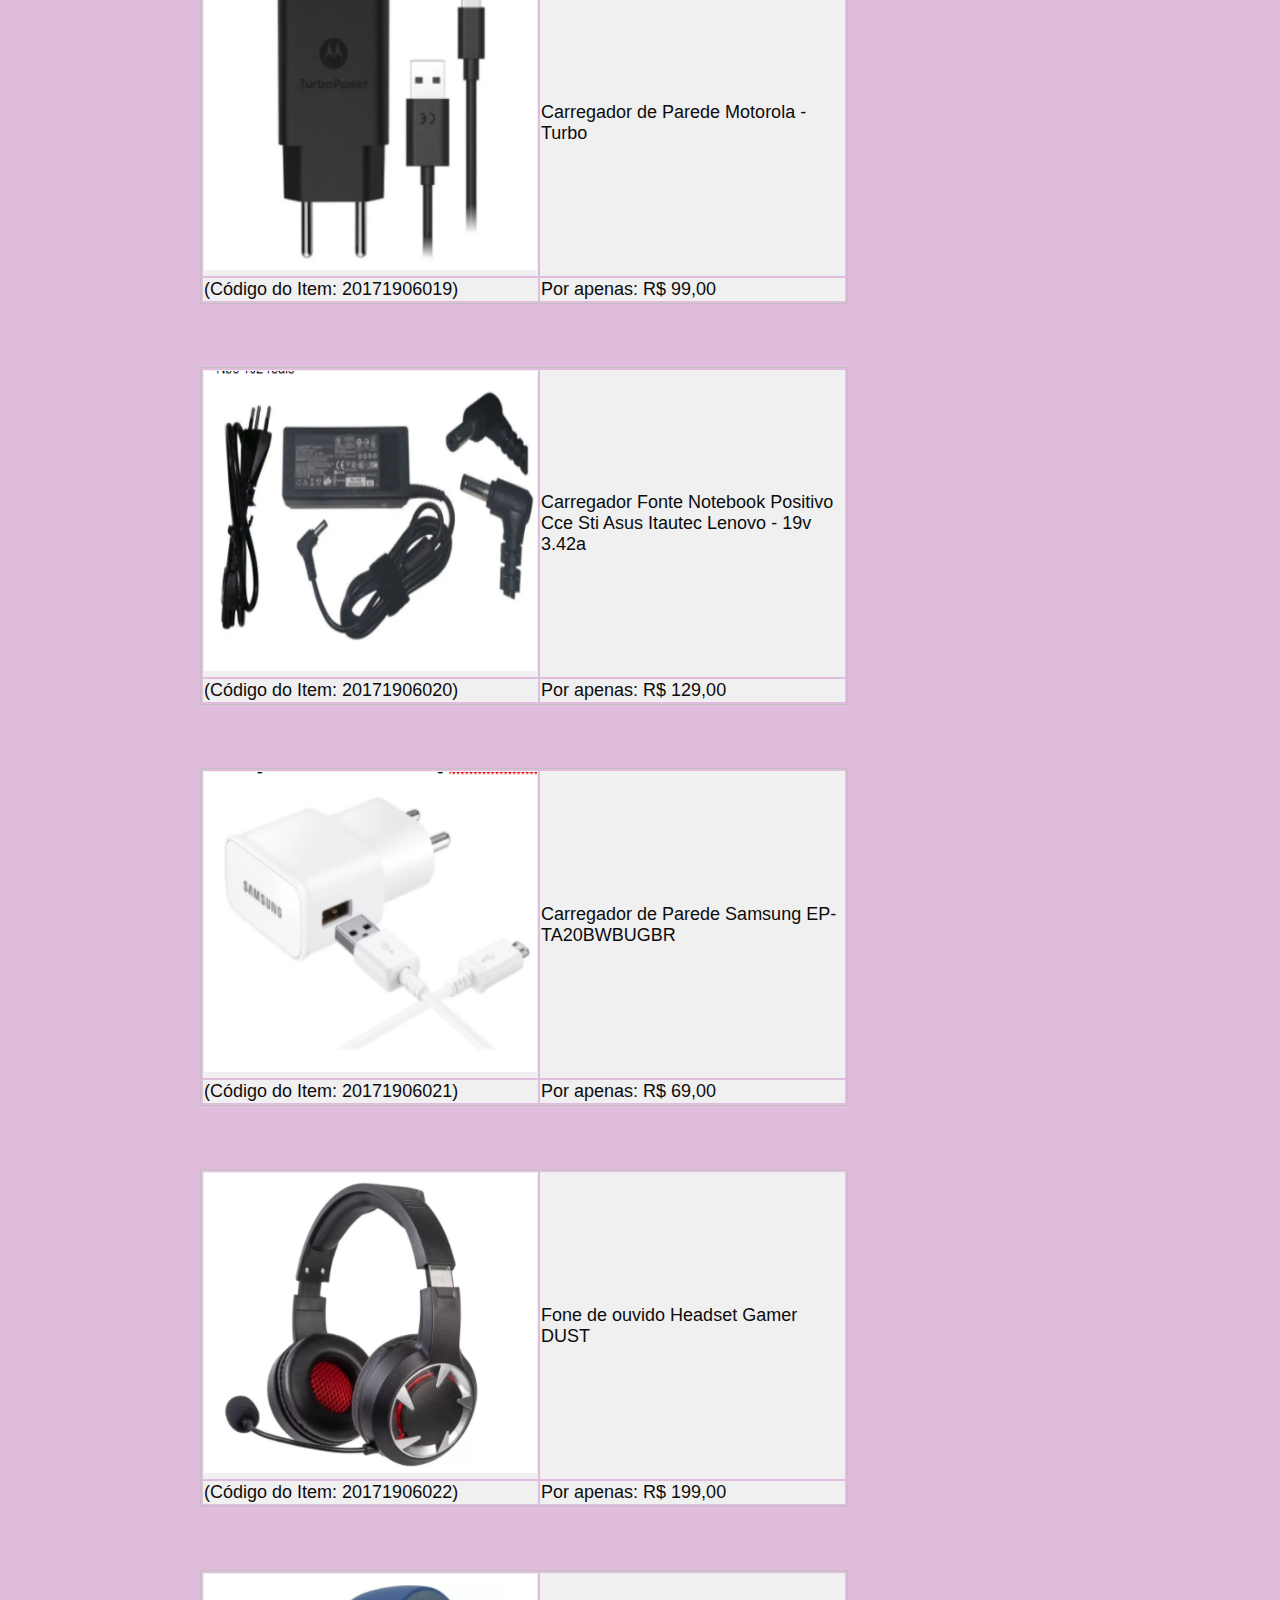
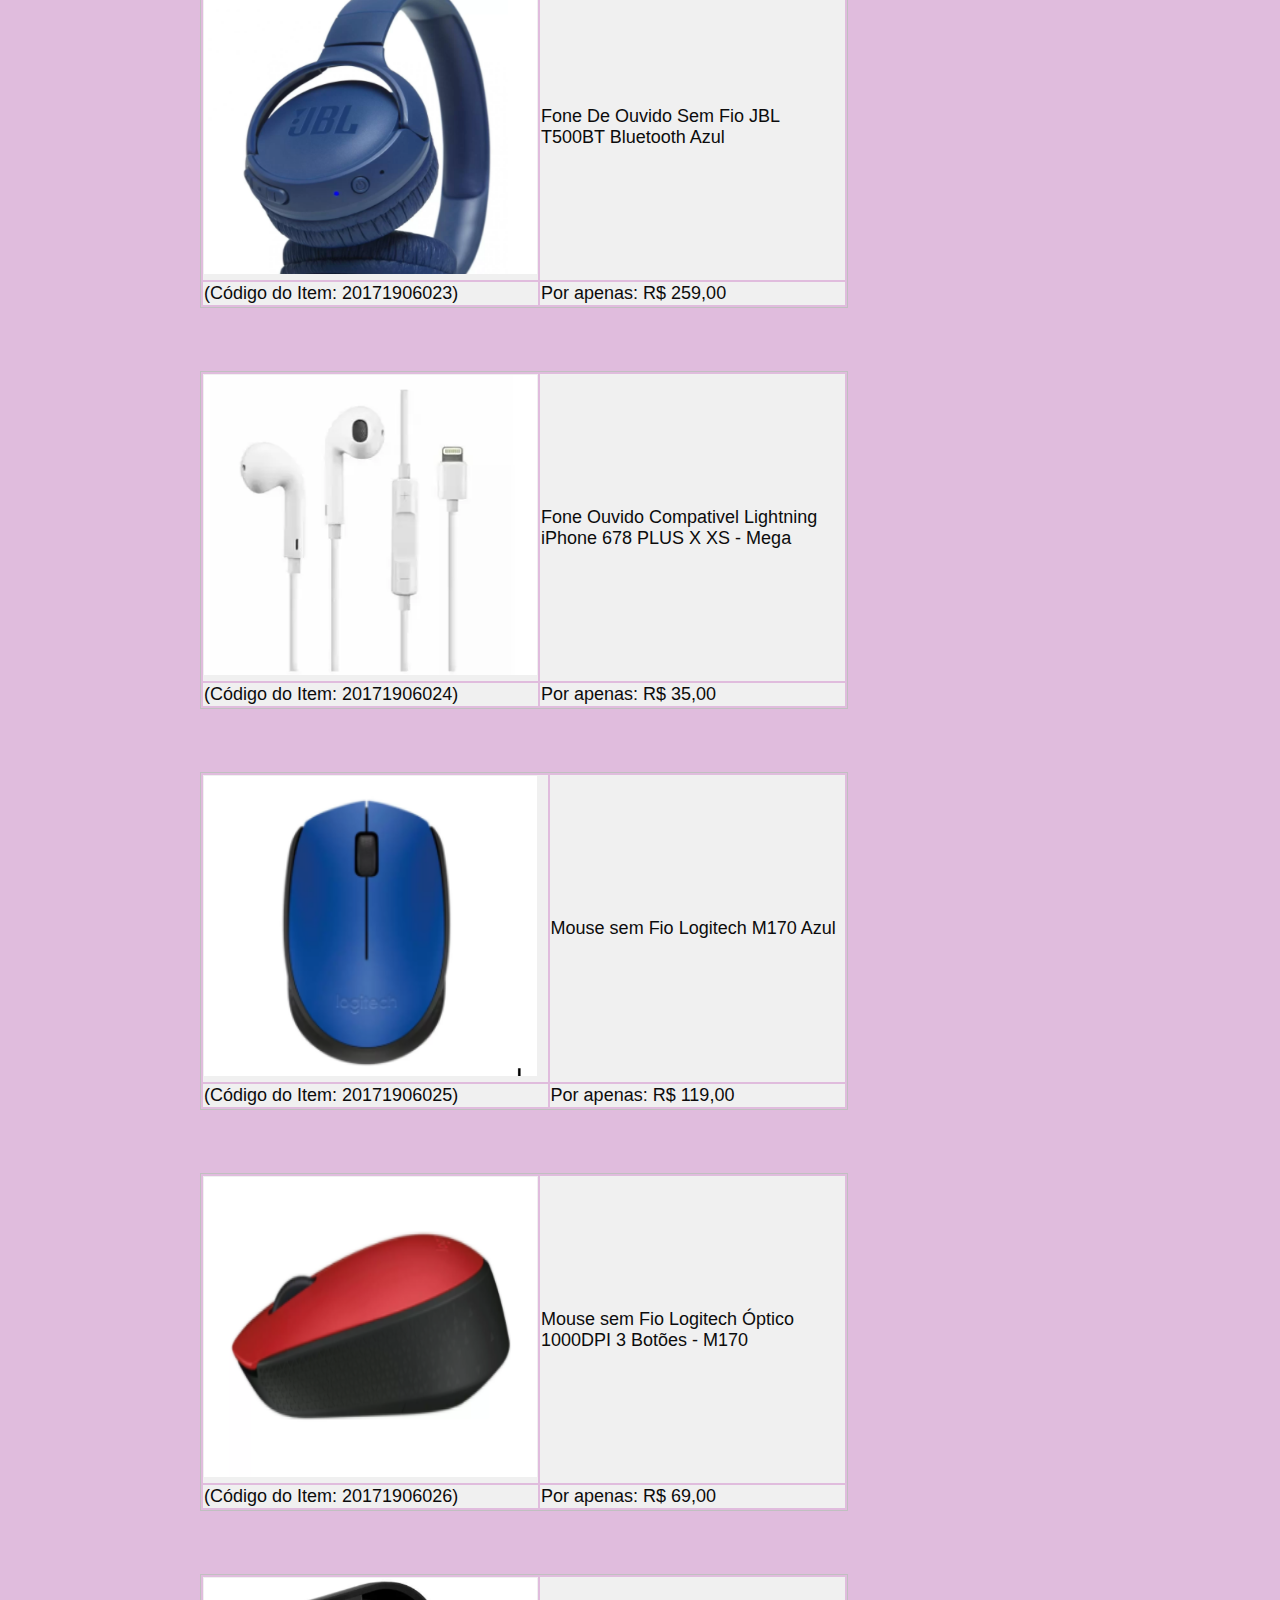
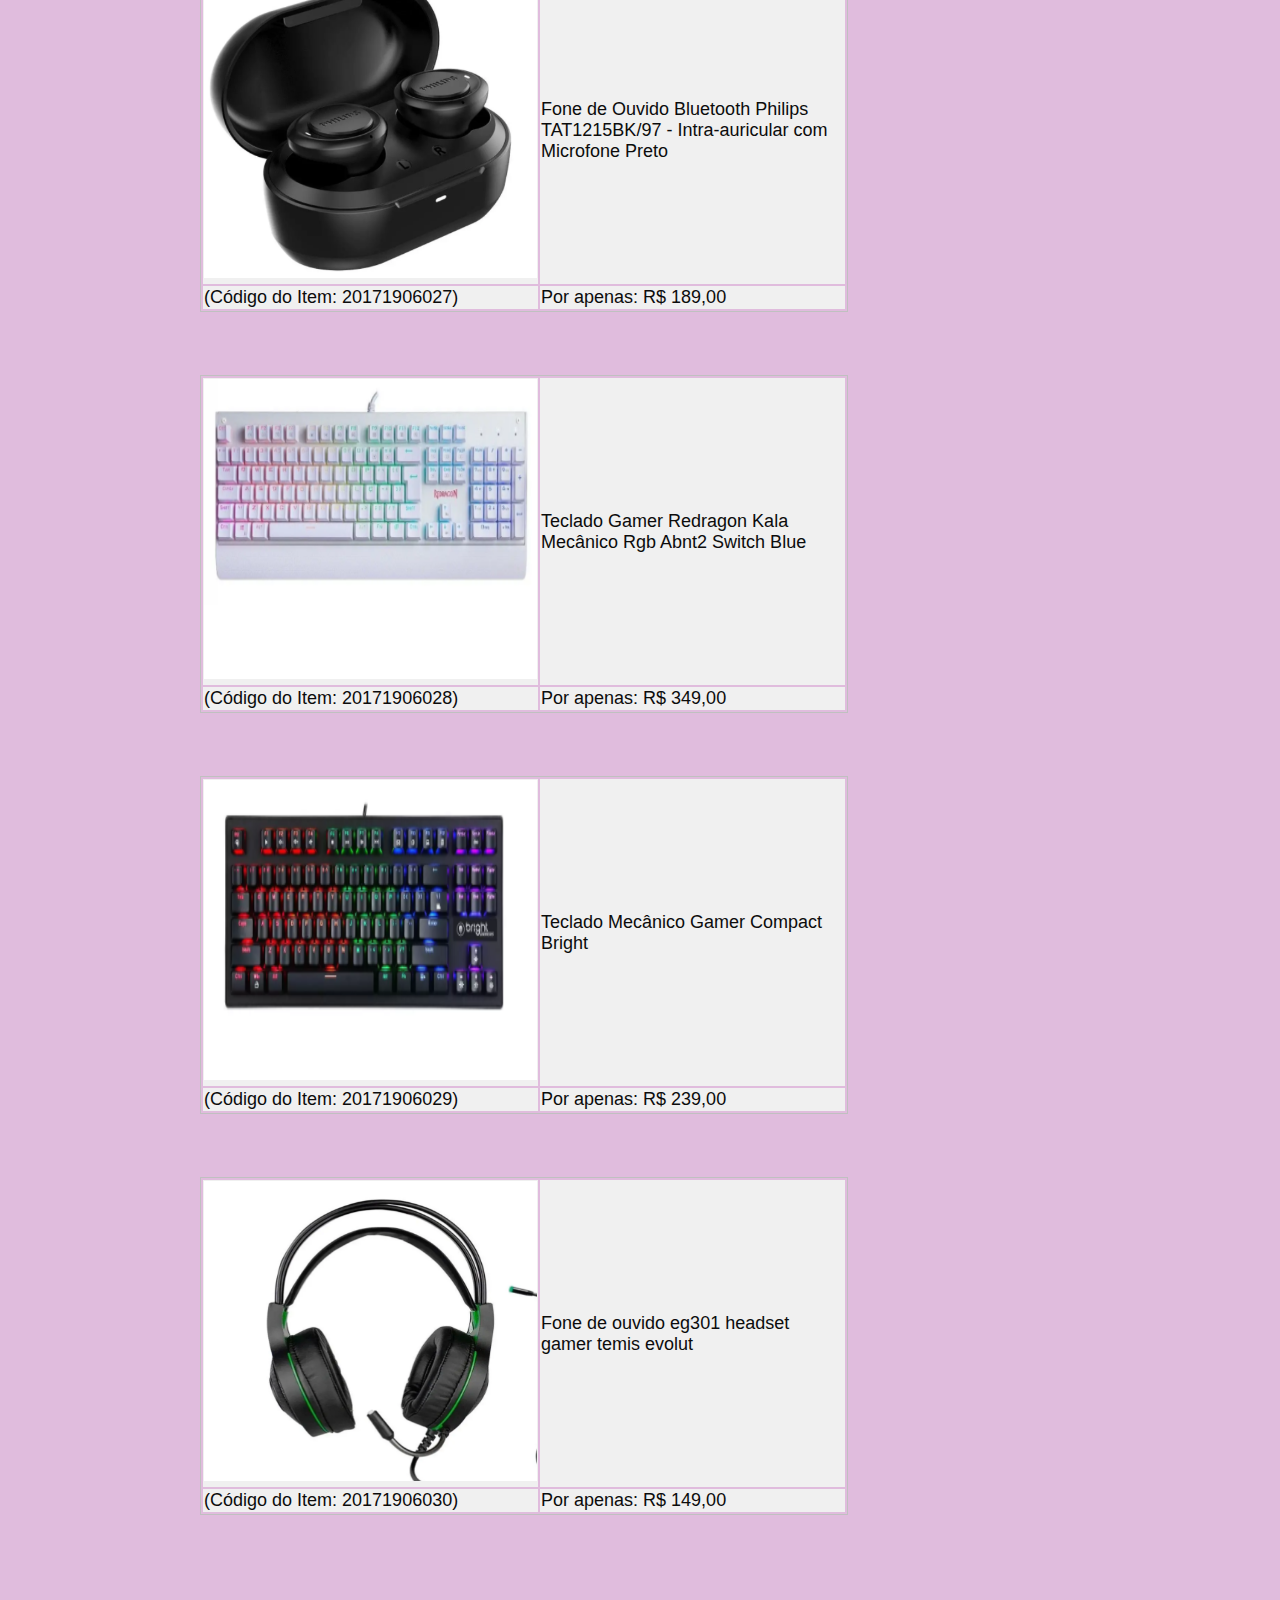
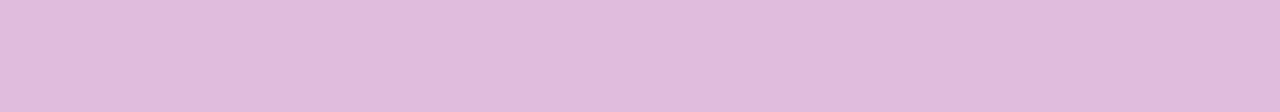
==== commit 3cd9c86a: "Segundo envio v2" ====
--- a/Eletronicos.html
+++ b/Eletronicos.html
@@ -392,7 +392,7 @@
         </content>
         <footer>
         <status><span id="current-paragraph-name"></span><span id="current-paragraph-percent"></span></status>
-        <a href="SobreNos.html"><span class="copyright">&copy; FacomFood</span>
+        <a href="SobreNos.html"><span class="copyright">&copy; FacomStore</span>
         </footer>
         <script src="JS/scroll-progress.min.js"></script>
         <script src="JS/app.js"></script>
